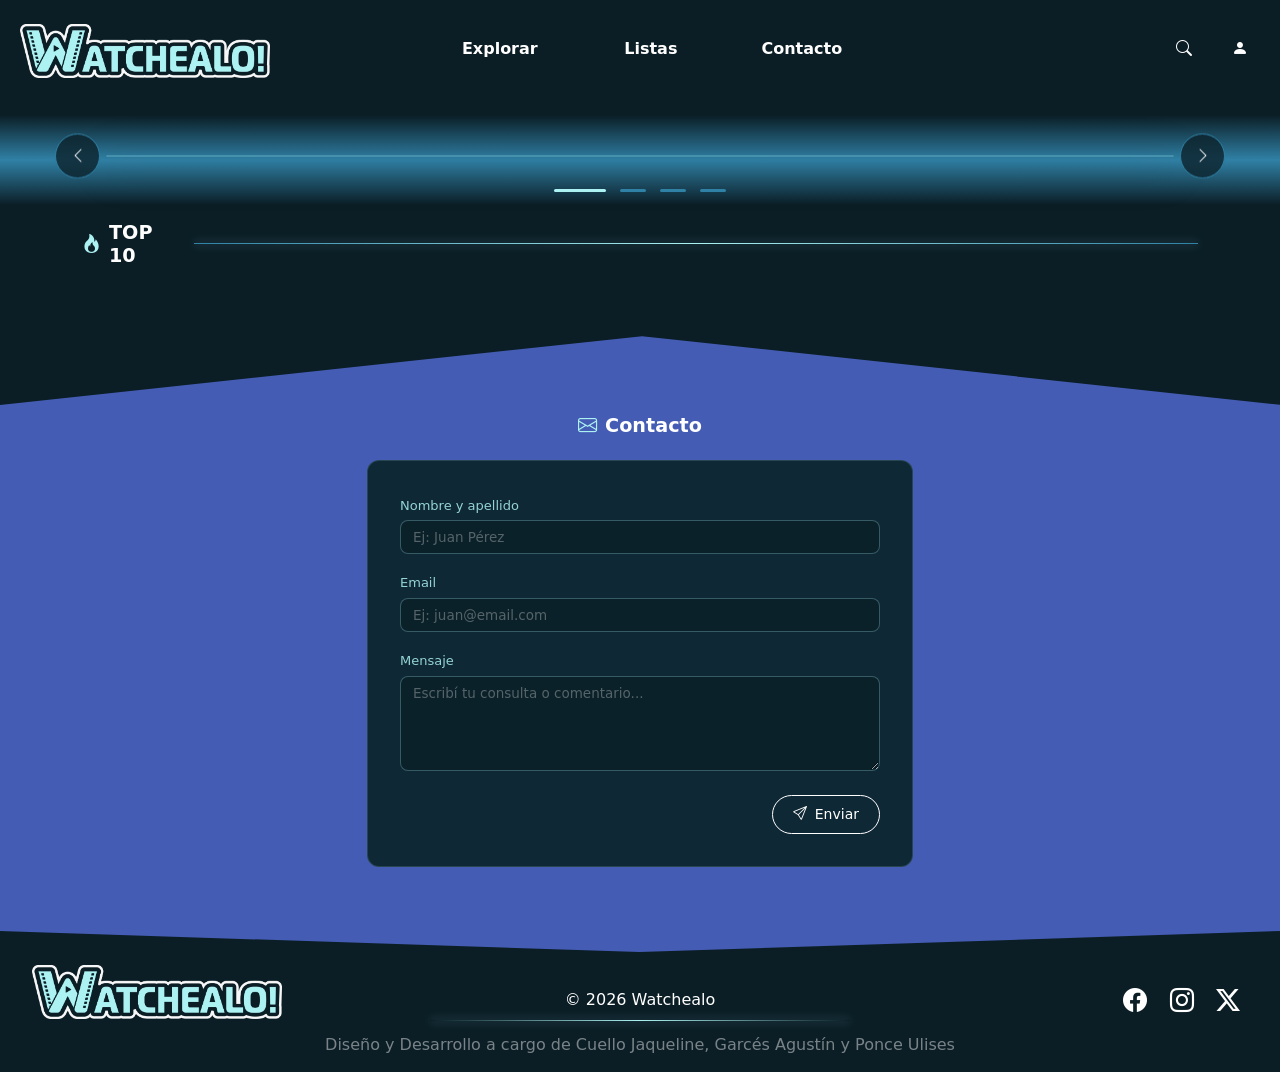
==== html/index.html @ 563b1739 "Correcion Header Collapse y cambio de inicio.html a index.html" ====
<!DOCTYPE html>
<html lang="es">
<head>
    <meta charset="UTF-8">
    <meta name="viewport" content="width=device-width, initial-scale=1.0">
    <link href="https://cdn.jsdelivr.net/npm/bootstrap@5.2.3/dist/css/bootstrap.min.css" rel="stylesheet" integrity="sha384-rbsA2VBKQhggwzxH7pPCaAqO46MgnOM80zW1RWuH61DGLwZJEdK2Kadq2F9CUG65" crossorigin="anonymous">
    <link rel="stylesheet" href="https://cdn.jsdelivr.net/npm/bootstrap-icons@1.13.1/font/bootstrap-icons.min.css">
    <link rel="stylesheet" href="../css/estilos.css">
    <title>Watchealo! - Home</title>

    <!-- ICONOS TITLE-->
    <!-- Favicon estándar -->
    <link rel="icon" type="image/x-icon" href="../img/favicon.ico">

    <!-- PNG por tamaño (navegadores modernos) -->
    <link rel="icon" type="image/png" sizes="16x16"   href="../img/favicon_16x16.png">
    <link rel="icon" type="image/png" sizes="32x32"   href="../img/favicon_32x32.png">
    <link rel="icon" type="image/png" sizes="48x48"   href="../img/favicon_48x48.png">
    <link rel="icon" type="image/png" sizes="64x64"   href="../img/favicon_64x64.png">
    <link rel="icon" type="image/png" sizes="128x128" href="../img/favicon_128x128.png">
    <link rel="icon" type="image/png" sizes="256x256" href="../img/favicon_256x256.png">

    <!-- Apple Touch Icon (iOS) -->
    <link rel="apple-touch-icon" sizes="128x128" href="../img/favicon_128x128.png">

</head>
<body>
    <header class="sticky-top">
        <div class="container-fluid mb-3">
            <div class="row">
                <nav class="navbar navbar-expand-lg navbar-dark mx-auto bg-dark">
                    <div class="container-fluid mx-2 my-2 position-relative">
                        <a class="navbar-brand" href="index.html"><img src="../img/logo.png" alt="Logo" width="250" height="auto" class="d-inline-block align-text-top img"></a>
                        <button class="navbar-toggler" type="button" data-bs-toggle="collapse" data-bs-target="#navbarNav" aria-controls="navbarNav" aria-expanded="false" aria-label="Toggle navigation">
                        <span class="icono-hamb"><i class="bi bi-caret-down-fill"></i></span>
                        </button>
                        <div class="collapse navbar-collapse" id="navbarNav">

                            <!-- Menú centrado -->
                            <ul class="navbar-nav mx-auto links">
                                <li class="nav-item px-2">
                                    <a class="nav-link btn-nav" href="explorar.html">Explorar</a>
                                </li>
                                <li class="nav-item px-2">
                                    <a class="nav-link btn-nav" href="listas.html">Listas</a>
                                </li>
                                <li class="nav-item px-2">
                                    <a class="nav-link btn-nav" href="#Contacto">Contacto</a>
                                </li>
                            </ul>

                            <!-- Buscador y usuario a la derecha -->
                            <div class="d-flex flex-row flex-lg-row align-items-center ms-auto busquedaYusuario">
                                <form id="busquedaNav" class="d-flex me-3">
                                    <input class="form-control me-2" id="cuadroBusqueda" type="search" placeholder="Buscar...">
                                    <button class="btn btn-outline-success" id="busqueda" type="submit">
                                        <i class="bi bi-search"></i>
                                    </button>
                                </form>

                                <a href="perfil.html">
                                    <button class="btn btn-user" type="button">
                                        <i class="bi bi-person-fill"></i>
                                    </button>
                                </a>
                            </div>

                        </div>
                    </div>
                </nav>
            </div>
        </div>
    </header> 
    
    <main>
        <section class="carousel-wrap">
            <div class="container">
                <div class="position-relative px-4">

                    <div id="Carousel" class="carousel slide" data-bs-ride="carousel" data-bs-interval="6000">

                        <!-- INDICATORS -->
                        <div class="carousel-indicators">
                            <button type="button" data-bs-target="#Carousel" data-bs-slide-to="0" class="active" aria-current="true" aria-label="Slide 1"></button>
                            <button type="button" data-bs-target="#Carousel" data-bs-slide-to="1" aria-label="Slide 2"></button>
                            <button type="button" data-bs-target="#Carousel" data-bs-slide-to="2" aria-label="Slide 3"></button>
                            <button type="button" data-bs-target="#Carousel" data-bs-slide-to="3" aria-label="Slide 4"></button>
                        </div>

                        <div class="carousel-inner" id="contenedor-carrusel">

                            

                        </div>

                        <!-- CONTROLS  -->
                        <button class="carousel-control-prev" type="button" data-bs-target="#Carousel" data-bs-slide="prev">
                            <span class="carousel-control-prev-icon" aria-hidden="true"></span>
                            <span class="visually-hidden">Anterior</span>
                        </button>
                        <button class="carousel-control-next" type="button" data-bs-target="#Carousel" data-bs-slide="next">
                            <span class="carousel-control-next-icon" aria-hidden="true"></span>
                            <span class="visually-hidden">Siguiente</span>
                        </button>

                    </div>

                </div>
            </div>
        </section>

        <!-- ══ PELÍCULAS MÁS VISTAS ══ -->
        <section class="mas-vistas-wrap">
            <div class="container">

                <div class="mas-vistas-header">
                    <h2 class="mas-vistas-titulo">
                        <i class="bi bi-fire"></i> TOP 10
                        <hr class="opacity-25 my-0">
                    </h2>
                </div>
                <div class="container" id="contenedor-mejor-puntuados">
                    
                </div>
                


                </div>
            </div>
        </section>

        

        <!-- ══ CONTACTO ══ -->
        <section class="contacto-wrap" id="Contacto">
            <div class="custom-shape-divider-top-1781130821">
                <svg data-name="Layer 1" xmlns="http://www.w3.org/2000/svg" viewBox="0 0 1200 120" preserveAspectRatio="none">
                    <path d="M598.97 114.72L0 0 0 120 1200 120 1200 0 598.97 114.72z" class="shape-fill"></path>
                </svg>
            </div>
            
            <div class="container">
                <h2 class="contacto-titulo justify-content-center">
                    <i class="bi bi-envelope"></i> Contacto
                </h2>

                <div class="row justify-content-center">
                    <div class="col-12 col-md-8 col-lg-6">

                        <div class="card contacto-card">
                            <div class="card-body">

                                <form id="formContacto" action="https://formspree.io/f/xpqedaeg" method="post" novalidate>

                                    <!-- Nombre -->
                                    <div class="mb-3">
                                        <label for="Nombre" class="form-label">Nombre y apellido</label>
                                        <input
                                            type="text"
                                            class="form-control"
                                            name="Nombre"
                                            id="inputNombre"
                                            placeholder="Ej: Juan Pérez"
                                            required
                                        >
                                        <div class="invalid-feedback">Solo letras. Ingresá nombre y apellido.</div>
                                    </div>

                                    <!-- Email -->
                                    <div class="mb-3">
                                        <label for="Email" class="form-label">Email</label>
                                        <input
                                            type="email"
                                            class="form-control"
                                            name="Email"
                                            id="inputEmail"
                                            placeholder="Ej: juan@email.com"
                                            required
                                        >
                                        <div class="invalid-feedback">Ingresá un email válido.</div>
                                    </div>

                                    <!-- Mensaje -->
                                    <div class="mb-4">
                                        <label for="Mensaje" class="form-label">Mensaje</label>
                                        <textarea
                                            class="form-control"
                                            name="Mensaje"
                                            id="inputMensaje"
                                            rows="4"
                                            placeholder="Escribí tu consulta o comentario..."
                                            required
                                        ></textarea>
                                        <div class="invalid-feedback">El mensaje no puede estar vacío.</div>
                                    </div>

                                    <div class="d-flex justify-content-end">
                                        <button type="button" class="btn btn-enviar" id="boton-enviar-contacto">
                                            <i class="bi bi-send me-2"></i>Enviar
                                        </button>
                                    </div>

                                </form>

                                <!-- Confirmación visual -->
                                <div class="alert-confirmacion" id="confirmacion" role="alert">
                                    <i class="bi bi-check-circle-fill"></i>
                                    <span>¡Tu mensaje fue enviado! Te respondemos a la brevedad.</span>
                                </div>

                            </div>
                        </div>

                    </div>
                </div>
            </div>
        </section>

    </main>
    
<footer class="footer">
  <div class="custom-shape-divider-top-1781131331">
            <svg data-name="Layer 1" xmlns="http://www.w3.org/2000/svg" viewBox="0 0 1200 120" preserveAspectRatio="none">
                <path d="M1200 0L0 0 598.97 114.72 1200 0z" class="shape-fill"></path>
            </svg>
        </div>
    <div class="container-fluid">
        <div class="row">
            <div class="col-12 p-4 d-flex flex-column flex-lg-row justify-content-between align-items-center text-center">
                
                <a href="#"><img src="../img/logo.png" alt="Logo" width="250" height="auto" class="d-inline-block align-text-top img m-3"></a>

                <p class="mb-0 text-center m-3">© 2026 Watchealo</p>

                <div class="m-3 d-flex">
                    <a class="px-2" href="https://www.facebook.com/" target="_blank"><i class="bi bi-facebook icons"></i></a>
                    <a class="px-2" href="https://www.instagram.com/" target="_blank"><i class="bi bi-instagram icons"></i></a>
                    <a class="px-2" href="https://x.com/?lang=es" target="_blank"><i class="bi bi-twitter-x icons"></i></a>
                </div>

            </div>
        </div>

        <hr class="mx-4 opacity-25 my-0">

        <div class="row">
            <div class="col-12 x-4 text-center">
                <p class="mb-0 m-3">Diseño y Desarrollo a cargo de Cuello Jaqueline, Garcés Agustín y Ponce Ulises</p>
            </div>
        </div>

    </div>
</footer>
    
<script
    src="https://cdn.jsdelivr.net/npm/bootstrap@5.2.3/dist/js/bootstrap.bundle.min.js"
    integrity="sha384-kenU1KFdBIe4zVF0s0G1M5b4hcpxyD9F7jL+jjXkk+Q2h455rYXK/7HAuoJl+0I4"
    crossorigin="anonymous">
</script>

<script src="../js/comp.js"></script>
<script src="../js/validar.js"></script>
</body>
</html>
---- css/estilos.css ----
:root{
    --PRIMARY: #0b1e26;
    --SECONDARY: #acf2f2;
    --TERCIARY: #3081A6;
    --CUATERNARY: #455CB4;
    --WHITE: #FFFFFF;
    --CYAN: rgba(172, 242, 242, 0.6);
    --BORDER: rgba(172, 242, 242, 0.15);
    --CARD: #0f2835;
    --sizeNav: 1rem;
}


body{
    background-color: var(--PRIMARY);
    color: white;
}

::-webkit-scrollbar {
    width: 10px;
}

::-webkit-scrollbar-track {
    background: var(--PRIMARY);
}

::-webkit-scrollbar-thumb {
    background: var(--SECONDARY);
    border-radius: 10px;
}

::-webkit-scrollbar-thumb:hover {
    background: white;
}

/* <!-- Estilos para el navbar --> */

#cuadroBusqueda{
    width: 0;
    opacity: 0;
    padding: 0;
    border: 0;
    transition: all 0.5s ease;
}

#cuadroBusqueda.mostrar{
    width: 200px;
    opacity: 1;
    padding: .375rem .75rem;
    border: 1px solid rgba(172, 242, 242, 0.45);
    background-color: rgba(11, 30, 38, 0.85);
}

.bg-dark{
    background-color: var(--PRIMARY) !important;
}

.navbar {
    transition: background 0.5s ease, box-shadow 0.25s ease; 
    z-index: 1051;
}

.navbar-scroll {
    box-shadow: 0 8px 10px -8px rgba(0,0,0,0.5);
    background-color: var(--TERCIARY) !important;
    transition: background 3s ease, box-shadow 0.25s ease;  
    color: black !important;
}

.transition-scroll{
    transition: background 0.5s ease, box-shadow 0.25s ease;  
}

.btn-outline-success{
    border: 0px solid var(--SECONDARY);
    color: white;
    transition: all 0.5s ease;
}

.btn-outline-success:hover{
    background-color: transparent;
    color: var(--WHITE);
    text-shadow: 0 0 8px var(--SECONDARY);
}

.btn-outline-success:active{
    background-color: transparent !important;
    color: var(--SECONDARY) !important;
}

.btn-outline-success>i{
    font-weight: bold !important;
}

.form-control{
    background-color: transparent;
    color: white;
    border: 1px solid var(--TERCIARY) !important;
    
}

.form-control:focus{
    background-color: transparent;
    color: white;
    box-shadow: none;
}

.btn-user{
    border: 0px solid var(--SECONDARY);
    border-radius: 50%;
    color: white;
}

.btn-user:hover{
    /*background-color: var(--SECONDARY);*/
    color: var(--WHITE);
    text-shadow: 0 0 8px var(--SECONDARY);
}

.btn-user:active{
    /* background-color: var(--SECONDARY) !important; */
    color: var(--SECONDARY) !important;
}

.btn-user>i{
    font-size: var(--sizeNav);
}

.btn-nav{
    color: var(--WHITE);
    transition: color 0.3s ease;
    font-size: var(--sizeNav);
    font-weight: bold;   
    border-radius: 10px;
    width: 15vh;
    text-align: center;
    transition: all 0.3s ease;
}

.btn-nav:hover{
    color: var(--SECONDARY);
    text-shadow: 0 0 8px var(--SECONDARY);   
}



.icons{
    color: white;
    font-size: 1.5rem;
    transition: all 0.3s ease;
    display: inline-block; /* Porque los <i> son elementos inline, y transform: scale() no funciona bien sobre elementos inline puros. */
}

.icons:hover{
    color: var(--SECONDARY);
    transform: scale(1.2);
    text-shadow: 0 0 8px var(--CUATERNARY);
}

.img {
    transition: transform 0.3s ease !important;
    display: inline-block; /* Asegura que el navegador pueda calcular la escala sin problemas */
}

/* Ataque doble: Si el mouse toca la imagen o toca el enlace contenedor,
   el logo se va a agrandar sí o sí */
.img:hover,
.navbar-brand:hover .img,
.footer a:hover .img {
    transform: scale(1.05) !important;
}

@media (max-width: 991.98px) {

    /* Contenedor principal: permite que el collapse baje a una nueva línea */
    .navbar .container-fluid {
        flex-wrap: wrap !important;
        padding-left: 8px !important;
        padding-right: 8px !important;
        align-items: center !important;
    }

    /* Logo y toggler ocupan la primera fila */
    .navbar-brand {
        flex-shrink: 1 !important;
    }

    .navbar-toggler {
        flex-shrink: 0 !important;
        margin-left: auto !important;
    }

    /* El collapse ocupa la segunda fila completa */
    #navbarNav {
        width: 100% !important;
        flex-basis: 100% !important;
    }

    /* TODO ESTO ES PARA EL NAV (lo que ya tenías) */
    .navbar-collapse {
        text-align: center;
        padding-top: 1rem;
        display: flex;
        flex-direction: column;
        align-items: center;
    }

    .navbar-nav {
        margin-bottom: 1.5rem;
    }

    .navbar-nav .nav-item {
        margin: 5px 10px;
    }

    .busquedaYusuario {
        margin-bottom: 5px;
        margin: auto;
        flex-direction: row !important;
        justify-content: center;
        width: 100%;
    }

    .links {
        display: flex;
        flex-direction: row;
        flex-wrap: wrap;
        justify-content: center;
    }

    .navbar-toggler {
        background-color: transparent;
        border: 1px solid var(--SECONDARY);
    }

    .icono-hamb {
        color: var(--SECONDARY);
        font-size: 20px;
        display: inline-block;
        transition: transform 0.5s ease;
    }

    .icono-hamb.rotado {
        transform: rotate(180deg);
    }

    .navbar-toggler:focus {
        box-shadow: none;
    }

    .navbar-brand img {
        width: 160px !important;
    }
}

@media (max-width: 767px) {
    .reseñas_perfil{
        display: flex;
        flex-direction: row;
        
    }

    .reseña{
        margin: 0% 10%;
    }
}

@media (max-width: 576px) {
    .navbar-brand img {
        width: 160px !important;
        transition: width 0.2s ease;
    }

    .navbar-expand-lg .container-fluid {
        padding-left: 5px !important;
        padding-right: 5px !important;
    }
}

@media (max-width: 425px) {
    .links, 
    .navbar-nav {
        flex-direction: row !important;
        flex-wrap: nowrap !important;
        justify-content: center !important;
        width: 100% !important;
    }

    .navbar-nav .nav-item {
        margin: 0 4px !important;
    }

    .btn-nav {
        width: auto !important; 
        font-size: 0.85rem !important;
        padding: 4px 8px !important;
    }
}

.header{
    background-color: var(--PRIMARY) !important;
}

.footer{
    background-color: var(--PRIMARY) !important;
    position: relative;    
}


/*------------------------------------------------ CARRUSEL INICIO ------------------------------------------------  */

/* Contenedor general */
#Carousel {
    border-radius: 12px;
    border: 1px solid rgba(172, 242, 242, 0.2);
    box-shadow: 0 8px 40px rgba(0, 0, 0, 0.6);
}

#Carousel .carousel-inner {
    border-radius: 12px;
    overflow: hidden;
}

/* Imagen backdrop */
#Carousel .carousel-item img.backdrop {
    width: 100%;
    aspect-ratio: 16 / 9;
    object-fit: cover;
    filter: brightness(0.45);
    transition: transform 0.9s ease;
    display: block;
}

#Carousel .carousel-item.active img.backdrop {
    transform: scale(1.04);
}

#Carousel .carousel-caption {
    bottom: 0;
    left: 0;
    right: 0;
    padding: 0;
    text-align: left;
    background: linear-gradient(to top, #0b1e26 55%, rgba(11, 30, 38, 0.6) 85%, transparent 100%);
}

.caption-inner {
    display: flex;
    align-items: flex-end;
    gap: 16px;
    padding: 20px 20px 18px;
}

/* Póster dentro del caption */
.caption-poster {
    flex-shrink: 0;
    width: 90px;
    aspect-ratio: 2/3;
    object-fit: cover;
    border-radius: 6px;
    border: 1px solid var(--TERCIARY);
    box-shadow: 0 4px 16px rgba(0,0,0,0.5);
}

/* Info a la derecha del póster */
.caption-info {
    flex: 1;
    display: flex;
    flex-direction: column;
    gap: 5px;
    padding-bottom: 4px;
}

.caption-genre {
    font-size: 10px;
    letter-spacing: 2px;
    text-transform: uppercase;
    color: var(--SECONDARY);
    opacity: 0.8;
    font-weight: 500;
    margin: 0;
}

.caption-title {
    font-size: clamp(1.1rem, 2.6vw, 1.55rem);
    font-weight: 700;
    color: white;
    line-height: 1.2;
    margin: 0;
}

.caption-meta {
    display: flex;
    gap: 12px;
    flex-wrap: wrap;
    font-size: 11.5px;
    color: var(--CYAN);
    margin: 0;
}

.caption-meta span {
    display: flex;
    align-items: center;
    gap: 4px;
}

.caption-desc {
    font-size: 12.5px;
    line-height: 1.6;
    color: rgba(255, 255, 255, 0.55);
    display: -webkit-box;
    -webkit-line-clamp: 2;
    -webkit-box-orient: vertical;
    overflow: hidden;
    margin: 0;
}

.badge-trailer {
    position: absolute;
    top: 14px;
    left: 16px;
    z-index: 10;
    font-size: 10px;
    letter-spacing: 2.5px;
    text-transform: uppercase;
    color: var(--SECONDARY);
    border: 1px solid var(--SECONDARY);
    padding: 3px 9px;
    border-radius: 6px;
    background: rgba(11, 30, 38, 0.55);
    backdrop-filter: blur(4px);
}

.badge-rating {
    position: absolute;
    top: 14px;
    right: 16px;
    z-index: 10;
    display: flex;
    align-items: center;
    gap: 5px;
    background: rgba(11, 30, 38, 0.6);
    border: 1px solid rgba(172, 242, 242, 0.25);
    border-radius: 6px;
    padding: 4px 10px;
    font-size: 13px;
    color: var(--SECONDARY);
    backdrop-filter: blur(4px);
}

/* Botón play centrado sobre la imagen */
.btn-play {
    position: absolute;
    top: 42%;
    left: 50%;
    transform: translate(-50%, -50%);
    z-index: 10;
    width: 62px;
    height: 62px;
    border-radius: 50%;
    border: 2px solid var(--CYAN);
    background: rgba(11, 30, 38, 0.5);
    backdrop-filter: blur(6px);
    display: flex;
    align-items: center;
    justify-content: center;
    text-decoration: none;
    color: var(--SECONDARY);
    font-size: 24px;
    transition: all 0.25s ease;
}

.btn-play:hover {
    background: var(--SECONDARY);
    border-color: var(--SECONDARY);
    color: var(--PRIMARY);
    transform: translate(-50%, -50%) scale(1.1);
}

#Carousel .carousel-control-prev,
#Carousel .carousel-control-next {
    width: 45px;
    height: 45px;
    top: 50%;
    transform: translateY(-50%);
    background: rgba(11, 30, 38, 0.75);
    border: 1px solid var(--TERCIARY);
    border-radius: 50%;
    backdrop-filter: blur(6px);
    opacity: 1;
    transition: all 0.2s ease;
}

#Carousel .carousel-control-prev { left: -52px; }
#Carousel .carousel-control-next { right: -52px; }

#Carousel .carousel-control-prev:hover,
#Carousel .carousel-control-next:hover {
    background: var(--SECONDARY);
    border-color: var(--SECONDARY);
}

/* Íconos dentro de los controles */
#Carousel .carousel-control-prev-icon,
#Carousel .carousel-control-next-icon {
    width: 16px;
    height: 16px;
}

#Carousel .carousel-control-prev:hover .carousel-control-prev-icon,
#Carousel .carousel-control-next:hover .carousel-control-next-icon {
    filter: invert(1) brightness(0);
}

#Carousel .carousel-indicators {
    bottom: -36px;
    margin: 0;
    justify-content: center;
    gap: 8px;
}

#Carousel .carousel-indicators [data-bs-target] {
    width: 26px;
    height: 3px;
    border-radius: 2px;
    background: var(--TERCIARY);
    border: none;
    border-top: none;
    border-bottom: none;
    opacity: 1;
    transition: all 0.35s ease;
}

#Carousel .carousel-indicators .active {
    width: 52px;
    background: var(--SECONDARY);
    opacity: 1;
}

/* Animaciones de entrada del texto */
.carousel-item .caption-genre,
.carousel-item .caption-title,
.carousel-item .caption-desc { opacity: 0; transform: translateY(8px); transition: none; }
.carousel-item.active .caption-genre  { opacity: 1; transform: none; transition: opacity 0.45s 0.1s ease, transform 0.45s 0.1s ease; }
.carousel-item.active .caption-title  { opacity: 1; transform: none; transition: opacity 0.45s 0.22s ease, transform 0.45s 0.22s ease; }
.carousel-item.active .caption-desc   { opacity: 1; transform: none; transition: opacity 0.45s 0.35s ease, transform 0.45s 0.35s ease; }

/* Espacio debajo del carousel para los indicators */
.carousel-wrap {
    padding: 2.5rem 0 3rem;
    background: linear-gradient(var(--PRIMARY), var(--TERCIARY), var(--PRIMARY));
}


/* Mobile L (≤425px) y landscape */
@media (max-width: 425px) {
    #Carousel .carousel-item img.backdrop {
        aspect-ratio: 4 / 3;
    }

    #Carousel .carousel-caption {
        background: linear-gradient(to top, #0b1e26 70%, rgba(11,30,38,0.7) 90%, transparent 100%);
    }

    .caption-inner {
        padding: 14px 12px 12px;
        gap: 10px;
    }

    .caption-poster {
        width: 60px;
    }

    .caption-title {
        font-size: 1rem;
    }

    .caption-desc {
        display: none;
    }

    .caption-meta span:last-child {
        display: none;
    }

    .btn-play {
        width: 48px;
        height: 48px;
        font-size: 18px;
        top: 35%;
    }

    #Carousel .carousel-control-prev { left: 4px; }
    #Carousel .carousel-control-next { right: 4px; }

    .badge-trailer { font-size: 9px; padding: 2px 7px; top: 10px; left: 10px; }
    .badge-rating  { font-size: 11px; padding: 3px 8px; top: 10px; right: 10px; }
}

/* Mobile M (≤375px) */
@media (max-width: 375px) {
    #Carousel .carousel-item img.backdrop {
        aspect-ratio: 3 / 3;
    }

    .caption-poster { width: 52px; }
    .caption-title  { font-size: 0.9rem; }
    .caption-genre  { font-size: 9px; letter-spacing: 1.5px; }
    .caption-meta   { font-size: 10px; gap: 8px; }
}

/* Landscape móvil (altura ≤ 500px) */
@media (max-height: 500px) and (orientation: landscape) {
    #Carousel .carousel-item img.backdrop {
        aspect-ratio: 16 / 6;
    }

    .caption-inner  { padding: 10px 12px; gap: 10px; }
    .caption-poster { width: 55px; }
    .caption-title  { font-size: 0.95rem; }
    .caption-desc   { display: none; }

    .btn-play {
        width: 44px;
        height: 44px;
        font-size: 16px;
        top: 32%;
    }

    #Carousel .carousel-control-prev { left: 4px; }
    #Carousel .carousel-control-next { right: 4px; }
}

/* --- CORRECCIÓN RESPONSIVE PARA EL HEADER (EVITA QUE SE ROMPA) --- */
@media (max-width: 576px) {
    .navbar-brand img {
        width: 160px !important; /* Achica el logo en celus para dejarle lugar al botón */
        transition: width 0.2s ease; /* Suaviza el cambio si se gira la pantalla */
    }
    
    /* Ajuste opcional: reduce un toque el padding del nav en celulares si hiciera falta */
    .navbar-expand-lg .container-fluid {
        padding-left: 5px !important;
        padding-right: 5px !important;
    }
}



/*------------------------------------------------  SECCIÓN: MÁS VISTAS ------------------------------------------------  */

.mas-vistas-wrap {
    padding: 1rem 0 3rem;
    background: var(--PRIMARY);
}

.mas-vistas-header {
    margin-bottom: 1.2rem;
}

.mas-vistas-titulo {
    font-size: 1.2rem;
    font-weight: 700;
    color: white;
    display: flex;
    align-items: center;
    gap: 8px;
}

.mas-vistas-titulo i {
    color: var(--SECONDARY);
}

.card.pelicula-card {
    background-color: var(--CARD);
    border: 1px solid var(--BORDER);
    border-radius: 10px;
    overflow: hidden;
    transition: transform 0.25s ease, box-shadow 0.25s ease;
    cursor: pointer;
}

.card.pelicula-card:hover {
    transform: translateY(-4px);
    box-shadow: 0 10px 30px var(--SECONDARY);
}

.pelicula-img-wrap {
    position: relative;
    overflow: hidden;
}

.card-img-top.pelicula-img {
    width: 100%;
    aspect-ratio: 2/3;
    object-fit: cover;
    border-radius: 0;
    transition: filter 0.3s ease;
}

.card.pelicula-card:hover .card-img-top.pelicula-img {
    filter: brightness(0.65);
}



.card-body.pelicula-info {
    display: flex;
    align-items: center;
    justify-content: space-between;
    padding: 8px 10px;
    gap: 6px;
    background-color: var(--CARD);
}

.card-title.pelicula-titulo {
    font-size: 12.5px;
    font-weight: 600;
    color: white;
    white-space: nowrap;
    overflow: hidden;
    text-overflow: ellipsis;
    margin-bottom: 0;
}

.pelicula-rating {
    font-size: 12px;
    color: var(--SECONDARY);
    white-space: nowrap;
    display: flex;
    align-items: center;
    gap: 3px;
    flex-shrink: 0;
    font-weight: bold;
}

.pelicula-rating i {
    font-size: 10px;
}

/*------------------------------------------------  SECCIÓN: CONTACTO ------------------------------------------------  */

.contacto-wrap {
    padding: 5rem 0 4rem;
    background-color: var(--CUATERNARY);
    position: relative;
}

.contacto-titulo {
    font-size: 1.2rem;
    font-weight: 700;
    color: white;
    display: flex;
    align-items: center;
    gap: 8px;
    margin-bottom: 1.4rem;
}

.contacto-titulo i { color: var(--SECONDARY); }

.card.contacto-card {
    --bs-card-bg: var(--CARD);
    --bs-card-border-color: var(--BORDER);
    --bs-card-border-radius: 12px;
}

.card.contacto-card .card-body {
    padding: 2rem;
}

/* Labels */
.contacto-card .form-label {
    color: rgba(172, 242, 242, 0.85);
    font-size: 13px;
    font-weight: 500;
    margin-bottom: 5px;
}

/* Inputs y textarea */
.contacto-card .form-control {
    background-color: rgba(11, 30, 38, 0.7) !important;
    border: 1px solid rgba(172, 242, 242, 0.25) !important;
    border-radius: 8px;
    color: white !important;
    font-size: 13.5px;
    transition: border-color 0.2s ease, box-shadow 0.2s ease;
}

.contacto-card .form-control:focus {
    border-color: var(--SECONDARY) !important;
    box-shadow: 0 0 0 3px rgba(172, 242, 242, 0.12) !important;
    background-color: rgba(11, 30, 38, 0.9) !important;
}

.contacto-card .form-control::placeholder {
    color: rgba(255, 255, 255, 0.3);
}

/* Feedback de validación */
.contacto-card .invalid-feedback {
    font-size: 11.5px;
    color: #f08080;
}

.contacto-card .form-control.is-invalid {
    border-color: #f08080 !important;
}

/* Botón enviar */
.btn-enviar {
    background-color: transparent;
    border: 1px solid var(--SECONDARY);
    color: var(--SECONDARY);
    border-radius: 8px;
    padding: 8px 28px;
    font-size: 14px;
    font-weight: 500;
    transition: all 0.25s ease;
}

.btn-enviar:hover {
    background-color: var(--SECONDARY) !important;
    color: var(--PRIMARY);
    border-color: var(--SECONDARY);
    box-shadow: 0 0 8px var(--SECONDARY);
}

.btn-enviar:active {
    background-color: var(--SECONDARY) !important;
    color: var(--PRIMARY) !important;
}

/* Alerta de confirmación */
.alert-confirmacion {
    display: none;
    background-color: rgba(172, 242, 242, 0.1);
    border: 1px solid var(--TERCIARY);
    border-radius: 8px;
    color: var(--SECONDARY);
    font-size: 13.5px;
    padding: 12px 16px;
    margin-top: 1rem;
    align-items: center;
    gap: 8px;
}

.alert-confirmacion.visible {
    display: flex;
}

.alert-confirmacion i {
    font-size: 18px;
    flex-shrink: 0;
}

/*------------------------------------------------ BANNER DE PERFIL ------------------------------------------------*/

header + main > .container-fluid.px-0 {
    position: relative;
    z-index: 1;
}

header.sticky-top{
    z-index: 1055;
}

.container-fluid.px-0.position-relative {
    z-index: 1;
}

.banner-wrapper {
    position: relative;
}

.banner-img {
    width: 100%;
    height: auto;
    max-height: 40vh;
    object-fit: cover;
    border: 2px solid var(--SECONDARY);
    display: block;
    opacity: 25;
}

.banner-filtro{
    position: absolute;
    top: 0;
    left: 0;
    width: 100%;
    height: 100%;
    /* Un negro con 40% de opacidad. Puedes subirlo a 0.6 si quieres más oscuro */
    background-color: rgba(0, 0, 0, 0.4); 
    pointer-events: none; /* Esto permite que hagas clic a través de la capa hacia los botones */
    z-index: 1; /* Asegura que la capa esté por encima de la imagen */
}

/* Botón cerrar sesión sobre el banner */
.btn-cerrar-sesion-banner {
    position: absolute;
    top: 15px;
    right: 200px;
    border-radius: 20px;
    padding: 6px 16px;
    z-index: 1050;
    background-color: var(--CARD);
    color: var(--WHITE);
    border: 2px solid var(--SECONDARY) !important;
}

.btn-cerrar-sesion-banner:hover{
    background-color: var(--TERCIARY);
    color: var(--WHITE);
    transform: scale(1.05);
}

.btn-cerrar-sesion-banner:hover i{
    color: var(--CARD);
}


/*------------------------------------------------ FOTO DE PERFIL + USERNAME ------------------------------------------------*/

.perfil-header-row {
    display: flex;
    align-items: center;
    gap: 1rem;
    padding: 0 5%;
    position: absolute;
    bottom: 0;
    left: 0;
    width: 100%;
    z-index: 1040;
    transform: translateY(-50%);
}

.pfp-contenedor {
    position: relative;
    flex-shrink: 0;
    width: clamp(90px, 12vw, 180px);
    aspect-ratio: 1 / 1;
}

.pfp-img {
    width: 100%;
    height: 100%;
    object-fit: cover;
    background-color: white;
    border: 3px solid var(--SECONDARY);
    display: block;
}

/* Botón cámara — centrado debajo de la foto */
.btn-cambiar-pfp {
    position: absolute;
    bottom: -14px;
    left: 50%;
    transform: translateX(-50%);
    background-color: var(--PRIMARY);
    border: 2px solid var(--SECONDARY);
    color: var(--WHITE);
    border-radius: 50%;
    width: 32px;
    height: 32px;
    display: flex;
    align-items: center;
    justify-content: center;
    cursor: pointer;
    transition: all 0.3s ease;
    z-index: 1050;
}

.btn-cambiar-pfp:hover {
    background-color: var(--SECONDARY);
    color: var(--TERCIARY);
    transform: translateX(-50%) scale(1.1);
}

.btn-cambiar-pfp i {
    font-size: 0.9rem;
}

.usuario-info-row {
    padding-bottom: 0.5rem;
}

.usuario-info-row h2 {
    color: white;
    text-shadow: 1px 1px 6px rgba(0,0,0,0.8);
    font-size: clamp(1.1rem, 3vw, 1.8rem);
}

/*------------------------------------------------ SECCIÓN PRINCIPAL ------------------------------------------------*/

.seccion-principal {
    padding-top: 1.5rem;
    padding-bottom: 3rem;
}

/*------------------------------------------------ BOTÓN CAMBIAR BANNER ------------------------------------------------*/

.btn-cambiar-banner {
    position: absolute;
    bottom: 15px;
    right: 15px;
    background-color: var(--PRIMARY)!important;
    border: 2px solid var(--SECONDARY);
    color: var(--WHITE);
    border-radius: 20px;
    padding: 6px 15px;
    font-size: 0.85rem;
    font-weight: 500;
    display: flex;
    align-items: center;
    gap: 8px;
    transition: all 0.3s ease;
    cursor: pointer;
    z-index: 10;
}

.btn-cambiar-banner:hover {
    background-color: var(--SECONDARY) !important;
    color: var(--TERCIARY);
    transform: scale(1.05);
    box-shadow: 0 0 8px var(--CYAN);
}

.btn-cambiar-banner i {
    font-size: 1rem;
}

/*------------------------------------------------ BOTÓN EDITAR PERFIL GENERAL ------------------------------------------------*/

.btn-editar-perfil-general {
    position: absolute;
    top: 15px;
    right: 15px;
    background-color: var(--PRIMARY);
    border: 2px solid var(--SECONDARY);
    color: var(--SECONDARY);
    border-radius: 20px;
    padding: 6px 16px;
    font-size: 0.85rem;
    font-weight: 600;
    display: flex;
    align-items: center;
    gap: 8px;
    cursor: pointer;
    transition: all 0.3s ease;
    z-index: 1050;
}

.btn-editar-perfil-general:hover {
    background-color: var(--SECONDARY);
    color: var(--PRIMARY);
    transform: scale(1.05);
}

.btn-editar-perfil-general i {
    font-size: 0.95rem;
}

.modalConfirmar{
    background-color: var(--CARD); 
    border: 1px solid var(--TERCIARY); 
    color: white; border-radius: 14px;
}

/*------------------------------------------------ BOTÓN CONFIRMAR MODAL ------------------------------------------------*/
.btnConfirmarModal{
    background-color: transparent; 
    border: 2px solid var(--SECONDARY); 
    color: var(--WHITE);
}

.btnConfirmarModal:hover{
    background-color: var(--SECONDARY) !important;
    color: var(--TERCIARY) !important;
}

/* ==========================================================================
   Ajustes para pantallas móviles generales (Mobile L hacia abajo)
   ========================================================================== */
@media (max-width: 576px) {
    
    /* 1. AGRANDAMOS EL BANNER: Le damos más altura vertical para albergar todo el bloque */
    .banner-img {
        min-height: 220px !important; /* Espacio de sobra para que respire el diseño */
    }

    /* 2. METEMOS EL CONTENEDOR ADENTRO: Cambiamos la lógica de posicionamiento */
    .perfil-header-row {
        flex-direction: column !important;
        align-items: center !important;
        text-align: center !important;
        padding: 0 15px !important;
        width: 100% !important;
        
        /* En vez de pasarse de la línea, se apoya en el fondo interno del banner */
        top: auto !important;
        bottom: 15px !important; 
        transform: none !important; /* Eliminamos el desplazamiento hacia afuera de image_1cfed7.png */
        gap: 0.3rem !important;
    }

    /* Bloque de texto y botón de cambio de nombre */
    .usuario-info-row {
        padding-bottom: 0 !important;
        display: flex !important;
        flex-direction: column !important;
        align-items: center !important;
        gap: 0.4rem !important;
        margin-top: 12px !important; /* Margen justo para esquivar la cámara flotante */
    }

    .usuario-info-row h2 {
        font-size: 1.4rem !important;
        margin-bottom: 0 !important;
        /* IMPORTANTE: Como vuelve a estar dentro del banner (que puede tener zonas claras), 
           le reforzamos la sombra negra para garantizar que el nombre sea 100% legible */
        text-shadow: 2px 2px 8px rgba(0, 0, 0, 0.9) !important; 
        color: white !important;
    }

    #btn-cambiar-username {
        font-size: 0.75rem !important;
        padding: 5px 14px !important;
        /* Le damos un fondo oscuro semi-transparente para que contraste hermoso dentro del banner */
        background-color: rgba(15, 40, 53, 0.75) !important;
        border: 1.5px solid var(--celeste) !important;
    }

    /* 3. SIMPLIFICACIÓN DEL FLUJO: Como ya nada sobresale del banner, 
       la sección principal de abajo puede recuperar su padding normal */
    .seccion-principal {
        padding-top: 1.5rem !important; 
    }
    
    /* Mantenemos la posición limpia de los botones de las esquinas */
    .btn-cerrar-sesion-banner {
        right: auto !important;
        left: 12px !important;
        top: 12px !important;
    }

    .btn-editar-perfil-general {
        right: 12px !important;
        top: 12px !important;
    }

    .btn-cambiar-banner {
        bottom: 12px !important;
        right: 12px !important;
    }
}

/* ==========================================================================
   Filtro estricto para Mobile M (375px) y Mobile S (320px) 
   ========================================================================== */
@media (max-width: 425px) {
    
    /* Mantenemos los botones circulares perfectos y centrados */
    .btn-cerrar-sesion-banner,
    .btn-editar-perfil-general {
        font-size: 0 !important; 
        line-height: 0 !important;
        width: 40px !important;    
        height: 40px !important;
        padding: 0 !important;
        border-radius: 50% !important;
        display: flex !important;  
        align-items: center !important;
        justify-content: center !important;
        gap: 0 !important;
    }

    .btn-cambiar-banner {
        font-size: 0 !important; 
        line-height: 0 !important;
        width: 40px !important;    
        height: 40px !important;
        padding: 0 !important;
        border-radius: 50% !important;
        gap: 0 !important;
        display: flex; 
        align-items: center;
        justify-content: center;
    }
    
    .btn-cambiar-banner:not([style*="display: none"]) {
        display: flex !important;
    }

    .btn-cerrar-sesion-banner i,
    .btn-editar-perfil-general i,
    .btn-cambiar-banner i {
        font-size: 1.2rem !important; 
        margin: 0 !important;
        padding: 0 !important;
        line-height: 1 !important;    
        display: inline-block !important;
    }
}

/*------------------------------------------------ BIOGRAFÍA ------------------------------------------------*/

.bio-section-header {
    display: flex;
    align-items: center;
    gap: 10px;
    margin-bottom: 0.85rem;
}

.bio-section-header h1 {
    font-size: 1.1rem;
    font-weight: 700;
    letter-spacing: 0.08em;
    text-transform: uppercase;
    color: var(--SECONDARY);
    margin: 0;
    text-shadow: 0 0 8px var(--SECONDARY);
}

.bio-section-header h1 i{
    color: var(--WHITE);
    text-shadow: var(--SECONDARY);
}

.bio-section-header .section-line {
    flex: 1;
    height: 1px;
    background: linear-gradient(to right, var(--TERCIARY), transparent);
}

.bio-card {
    background: linear-gradient(135deg, rgba(172, 242, 242, 0.06), rgba(15, 40, 53, 0.85));
    border: 1px solid rgba(172, 242, 242, 0.2);
    border-radius: 16px;
    padding: 1.5rem 1.75rem;
    position: relative;
    overflow: hidden;
    transition: border-color 0.3s ease, box-shadow 0.3s ease;
}

.bio-card::before {
    content: "";
    position: absolute;
    top: 0; left: 0;
    width: 4px;
    height: 100%;
    background: linear-gradient(to bottom, var(--SECONDARY), transparent);
    border-radius: 16px 0 0 16px;
}

.bio-card:hover {
    border-color: rgba(172, 242, 242, 0.4);
    box-shadow: 0 6px 28px rgba(0, 0, 0, 0.35);
}

.bio-card p#texto-bio {
    color: rgba(255, 255, 255, 0.82);
    font-size: 0.97rem;
    line-height: 1.75;
    margin: 0;
    border: none !important;
    padding: 0 !important;
    background: transparent;
}

#btn-editar-bio {
    font-size: 0.78rem;
    font-weight: 600;
    letter-spacing: 0.05em;
    text-transform: uppercase;
    border-color: var(--SECONDARY) !important;
    color: var(--SECONDARY) !important;
    border-radius: 20px;
    padding: 4px 14px;
    transition: all 0.25s ease;
}

#btn-editar-bio:hover {
    background-color: var(--SECONDARY) !important;
    color: var(--PRIMARY) !important;
    transform: scale(1.04);
}

/*------------------------------------------------ TEXTAREA BIOGRAFÍA ------------------------------------------------*/

.textarea-bio-edicion {
    width: 100%;
    background-color: rgba(172, 242, 242, 0.04);
    color: white;
    border: 1px solid var(--SECONDARY) !important;
    border-radius: 10px;
    padding: 1rem;
    font-family: inherit;
    font-size: 0.97rem;
    line-height: 1.75;
    resize: vertical;
    min-height: 90px;
    transition: box-shadow 0.25s ease;
}

.textarea-bio-edicion:focus {
    outline: none;
    box-shadow: 0 0 0 3px rgba(172, 242, 242, 0.18);
}

/*------------------------------------------------ BOTÓN EDITAR USERNAME ------------------------------------------------*/

#btn-cambiar-username{
    background-color: var(--PRIMARY);
}

#btn-cambiar-username:hover {
    background-color: var(--SECONDARY) !important;
    color: var(--TERCIARY) !important;
    transform: scale(1.05);
    transition: all 0.3s ease;
}

/*------------------------------------------------ FAVORITOS ------------------------------------------------*/

.seccion-titulo {
    font-size: 1.1rem;
    font-weight: 700;
    letter-spacing: 0.08em;
    text-transform: uppercase;
    color: var(--SECONDARY);
    text-shadow: 0 0 8px var(--CYAN);
    margin: 0;
}

.seccion-titulo i{
    color: var(--WHITE);
    text-shadow: 0 0 8px var(--SECONDARY);
}

.perfil-seccion-header {
    display: flex;
    align-items: center;
    gap: 10px;
    margin-bottom: 1rem;
}

.perfil-seccion-header .section-line {
    flex: 1;
    height: 1px;
    background: linear-gradient(to right, var(--TERCIARY), transparent);
}

.favorito-item {
    position: relative;
    border-radius: 10px;
    overflow: hidden;
    cursor: pointer;
    display: block;
    text-decoration: none;
}

.favorito-item img {
    width: 100%;
    aspect-ratio: 2/3;
    object-fit: cover;
    border-radius: 10px;
    border: 1px solid rgba(172, 242, 242, 0.2);
    display: block;
    transition: filter 0.3s ease, transform 0.3s ease;
}

.favorito-item:hover img {
    filter: brightness(0.45);
    transform: scale(1.03);
}

.favorito-titulo-hover {
    position: absolute;
    bottom: 0;
    left: 0;
    right: 0;
    padding: 10px 8px;
    background: linear-gradient(to top, rgba(11, 30, 38, 0.95) 60%, transparent);
    color: white;
    font-size: 0.78rem;
    font-weight: 600;
    text-align: center;
    line-height: 1.3;
    border-radius: 0 0 10px 10px;
    opacity: 0;
    transform: translateY(6px);
    transition: opacity 0.3s ease, transform 0.3s ease;
    pointer-events: none;
}

.favorito-item:hover .favorito-titulo-hover {
    opacity: 1;
    transform: translateY(0);
}

.favorito-badge-fav {
    position: absolute;
    top: 7px;
    right: 7px;
    background: rgba(11, 30, 38, 0.75);
    border: 1px solid var(--TERCIARY);
    border-radius: 50%;
    width: 26px;
    height: 26px;
    display: flex;
    align-items: center;
    justify-content: center;
    font-size: 0.65rem;
    color: gold;
    opacity: 0;
    transition: opacity 0.3s ease;
    pointer-events: none;
}

.favorito-item:hover .favorito-badge-fav {
    opacity: 1;
}

.favoritos-vacio {
    grid-column: 1 / -1;
    color: rgba(255, 255, 255, 0.4);
    font-size: 0.9rem;
    text-align: center;
    padding: 2rem 0;
    border: 1px dashed rgba(172, 242, 242, 0.2);
    border-radius: 12px;
}

/*------------------------------------------------ RESEÑAS DE PERFIL ------------------------------------------------*/

.reseña-card {
    background: rgba(255, 255, 255, 0.025);
    border-left: 3px solid var(--CUATERNARY) !important;
    border-radius: 12px;
    padding: 2.2rem 1.1rem 1rem;
    position: relative;
    margin-bottom: 0.85rem;
    transition: background 0.25s ease, box-shadow 0.25s ease;
    border: 1px solid rgba(172, 242, 242, 0.1);
}

.reseña-card:hover {
    background: rgba(172, 242, 242, 0.04);
    box-shadow: 0 4px 18px rgba(0, 0, 0, 0.3);
}

.reseña-portada {
    width: 48px;
    aspect-ratio: 2/3;
    object-fit: cover;
    border-radius: 6px;
    border: 1.5px solid var(--TERCIARY);
    flex-shrink: 0;
}

.reseña-header {
    display: flex;
    align-items: flex-start;
    gap: 12px;
    margin-bottom: 0.65rem;
}

.reseña-meta {
    flex: 1;
    min-width: 0;
}

.reseña-titulo-peli {
    font-size: 0.72rem;
    color: var(--SECONDARY);
    opacity: 0.75;
    white-space: nowrap;
    overflow: hidden;
    text-overflow: ellipsis;
    margin: 0 0 4px;
}

.reseña-estrellas {
    display: flex;
    align-items: center;
    gap: 4px;
    font-size: 0.72rem;
}

.reseña-puntaje {
    color: rgba(172, 242, 242, 0.55);
    font-size: 0.7rem;
}

.reseña-texto {
    font-size: 0.88rem;
    line-height: 1.6;
    color: rgba(255, 255, 255, 0.55);
    margin: 0;
    display: -webkit-box;
    -webkit-line-clamp: 3;
    -webkit-box-orient: vertical;
    overflow: hidden;
}

.btn-eliminar-reseña {
    position: absolute;
    top: 0.6rem;
    right: 0.75rem;
    background: transparent;
    border: 1px solid var(--CUATERNARY);
    color: var(--CUATERNARY);
    border-radius: 20px;
    padding: 2px 10px;
    font-size: 0.72rem;
    cursor: pointer;
    transition: all 0.25s ease;
    line-height: 1.6;
}

.btn-eliminar-reseña:hover {
    background: var(--SECONDARY);
    border-color: var(--CUATERNARY);
    color: var(--CUATERNARY);
}

.reseñas-vacio {
    color: rgba(255, 255, 255, 0.4);
    font-size: 0.9rem;
    text-align: center;
    padding: 2rem 0;
    border: 1px dashed rgba(172, 242, 242, 0.2);
    border-radius: 12px;
}

/* Clases legacy — se mantienen por compatibilidad con detalle.html */
.estrella {
    color: gold;
    display: flex;
    gap: 2px;
    font-size: 0.85rem;
}

.portada {
    width: 100%;
}

/*------------------------------------------------ DETALLE DE PELÍCULA/SERIE ------------------------------------------------*/

/* --- ESTILOS DE BANNER Y TEXTO SUPERPUESTO (CORREGIDO A LA IZQUIERDA) --- */
.banner-detalle-img {
    object-fit: cover;
    max-height: 450px; 
    filter: brightness(0.6); /* Oscurece un pelín el fondo para que las letras blancas resalten */
}

.titulo-contenedor {
    position: absolute;
    bottom: 0; /* Lo bajamos a 0 para que el gradiente empiece bien desde abajo */
    left: 0;
    width: 100%;
    z-index: 10;
    text-align: left;
    
    /* EL GRADIENTE: Va desde un negro semi-transparente abajo hacia transparente arriba */
    background: linear-gradient(to top, var(--PRIMARY) 0%, rgba(0, 0, 0, 0.4) 60%, rgba(0, 0, 0, 0) 100%);
    
    /* Le sumamos un padding abajo para que el texto no quede pegado al piso del banner */
    padding-bottom: 25px; 
    padding-top: 60px; /* Le da espacio al degradado para que difumine suave hacia arriba */
}

.titulo-pelicula {
    font-weight: bold;
    font-size: 2.8rem;
    color: #fff;
    text-align: left !important;
    text-shadow: 0 0 20px var(--CUATERNARY);
}

.text-genero h3{
    color: var(--CUATERNARY) !important;
    font-size: 1.25rem; /* <-- Acá le asignás el tamaño exacto que quieras */
    font-weight: 500;
    letter-spacing: 0.5px;
    text-align: left !important;
    text-shadow: 0 0 15px var(--TERCIARY);
}
/* --- CONTENEDOR DE LA INFO INFERIOR --- */
.contenedor-info {
    margin-top: 3rem;
}

.titulo-reseñas {
    margin-top: 4rem;
}

/* --- PORTADA Y BOTONES DE ACCIÓN --- */
.portada-detalle {
    box-shadow: 0 0 12px rgba(172, 242, 242, 0.4);
    aspect-ratio: 2/3;
    object-fit: cover;
}

.btn-agregar {
    border: 1px solid rgba(172, 242, 242, 0.2) !important;
    background: rgba(15, 40, 53, 0.6) !important;
    color: var(--SECONDARY) !important;
    font-size: 0.9rem;
    padding: 0.6rem 0.5rem;
    white-space: nowrap;
    transition: all 0.2s ease;
}

.btn-agregar:hover {
    background: var(--SECONDARY) !important;
    color: #111 !important; 
    box-shadow: 0 0 8px var(--SECONDARY);
}

.btn-fav {
    background-color: rgba(15, 40, 53, 0.6) !important;
    border: 1px solid rgba(172, 242, 242, 0.2) !important;
    transition: all 0.2s ease;
}

.btn-fav:hover i {
    text-shadow: 0 0 10px var(--CYAN);
}

/* --- SINOPSIS --- */
.sinopsis {
    background: linear-gradient(135deg, rgba(172, 242, 242, 0.06), rgba(15, 40, 53, 0.85));
    border: 1px solid rgba(172, 242, 242, 0.2);
    border-radius: 16px;
    padding: 1.5rem;
}

.sinopsis p {
    margin-bottom: 0;
}

/* --- CAJAS DE INFORMACIÓN (Alineadas por Bootstrap) --- */
.detalle-caja {
    background: var(--CARD);
    border: 1px solid rgba(172, 242, 242, 0.2);
    border-radius: 12px;
    padding: 1rem 0.5rem; 
    text-align: center;
    display: flex;
    flex-direction: column;
    justify-content: center;
    align-items: center;
    min-height: 115px; /* Altura uniforme para todas las cajas */
    transition: transform 0.2s ease, background 0.2s ease, box-shadow 0.2s ease;
}

.detalle-caja:hover {
    background: rgba(172, 242, 242, 0.12);
    box-shadow: 0 4px 12px rgba(172, 242, 242, 0.2);
    transform: scale(1.03);
    z-index: 2;
}

.icono-caja {
    font-size: 1.4rem;
    color: var(--WHITE);
    text-shadow: 0 0 8px var(--SECONDARY);
    margin-bottom: 6px;
}

.info-tit {    
    font-size: 0.85rem !important;
    color: var(--SECONDARY);
    margin-bottom: 4px !important; 
    letter-spacing: 0.5px;
    font-weight: bold;
}

.info {
    font-size: 0.9rem !important;
    color: #fff;
    width: 100%;
    overflow-y: auto;
    max-height: 45px; 
    scrollbar-width: none; 
}

.info::-webkit-scrollbar {
    display: none;
}

/* --- TRAILER --- */
.trailer-link {
    text-decoration: none !important;
    display: flex;
    justify-content: center;
    align-items: center;
}

.icono-caja-play {
    font-size: 1.8rem; 
    color: var(--WHITE);
    margin-bottom: 4px;
    transition: color 0.2s ease, filter 0.2s ease;
}

.detalle-caja:hover .icono-caja-play {
    color: var(--SECONDARY);
    filter: drop-shadow(0 0 8px var(--SECONDARY));
}

/* --- INTERFAZ DE PUNTUACIÓN (INPUT SIN FLECHAS) --- */
.inputPuntuar {
    border: 1px solid var(--SECONDARY) !important;
    width: 40% !important;
}

.inputPuntuar::-webkit-outer-spin-button,
.inputPuntuar::-webkit-inner-spin-button {
    -webkit-appearance: none;
    margin: 0;
}

.inputPuntuar[type=number] {
    -moz-appearance: textfield;
}

.puntuar {
    text-shadow: 0 0 8px var(--SECONDARY);
}

/*------------------------------------------------ MODAL REGISTRO ------------------------------------------------*/

.modal-body {
    background-color: var(--PRIMARY);
    color: var(--WHITE);
    font-weight: bold;
}

.modal-header {
    background-color: var(--PRIMARY);
    color: var(--WHITE);
    text-shadow: 0 0 8px var(--SECONDARY);
}

.modal-footer {
    background-color: var(--PRIMARY);
    color: var(--SECONDARY);
}

#btnCerrarAviso {
    transition: all 0.3s ease;
}

#btnCerrarAviso:hover {
    background-color: var(--SECONDARY) !important;
    color: var(--PRIMARY) !important;
    transform: scale(1.05);
}

#FormularioRegistro .modal-content {
    background-color: var(--PRIMARY);
    border: 2px solid var(--SECONDARY);
    color: white;
    border-radius: 14px;
}

#FormularioRegistro .modal-header {
    border-bottom: 1px solid var(--BORDER);
}

#FormularioRegistro .modal-title {
    color: var(--SECONDARY);
    font-weight: 600;
}

#FormularioRegistro .modal-footer {
    border-top: 1px solid var(--BORDER);
}

#FormularioRegistro .btn-primary, #boton-crear {
    background-color: transparent;
    border: 1px solid var(--SECONDARY);
    color: var(--SECONDARY);
    border-radius: 30px;
    padding: 6px 20px;
    font-weight: 500;
    transition: all 0.3s ease;
}

#FormularioRegistro .btn-primary:hover, #boton-crear:hover {
    background-color: var(--SECONDARY);
    color: var(--PRIMARY);
    box-shadow: 0 0 12px rgba(172, 242, 242, 0.4);
}

#FormularioRegistro .btn-secondary {
    background-color: transparent;
    border: 1px solid rgba(255, 255, 255, 0.2);
    color: rgba(255, 255, 255, 0.7);
    border-radius: 30px;
    padding: 6px 20px;
}

#FormularioRegistro .btn-secondary:hover {
    background-color: rgba(255, 255, 255, 0.08);
    color: white;
}

/*------------------------------------------------ LOGIN ------------------------------------------------*/

#contenido-sin-logear {
    display: flex;
    justify-content: center;
    align-items: center;
    min-height: 75vh;
    padding: 2rem 0;
}

#contenido-sin-logear .container {
    max-width: 420px;
    background-color: rgba(11, 30, 38, 0.65);
    border: 2px solid rgba(172, 242, 242, 0.25);
    border-radius: 16px;
    padding: 2.5rem 2rem;
    backdrop-filter: blur(8px);
    box-shadow: 0 10px 30px rgba(0, 0, 0, 0.5), 0 0 15px rgba(172, 242, 242, 0.03);
    transition: border-color 0.3s ease, box-shadow 0.3s ease;
}

#contenido-sin-logear .container:hover {
    border-color: rgba(172, 242, 242, 0.5);
    box-shadow: 0 10px 35px rgba(0, 0, 0, 0.6), 0 0 25px rgba(172, 242, 242, 0.1);
}

#contenido-sin-logear h1 {
    color: var(--SECONDARY);
    font-weight: 700;
    text-transform: uppercase;
    letter-spacing: 1.5px;
    font-size: 2.2rem;
    margin-bottom: 2rem;
    text-shadow: 0 0 10px rgba(172, 242, 242, 0.2);
}

#contenido-sin-logear .flex-column input {
    background-color: rgba(255, 255, 255, 0.03);
    color: white;
    border: 1px solid var(--TERCIARY);
    border-radius: 8px;
    padding: 0.8rem 1.2rem;
    margin-bottom: 1.25rem;
    font-size: 1rem;
    transition: all 0.3s ease;
}

#contenido-sin-logear .flex-column input:focus {
    outline: none;
    border-color: var(--SECONDARY);
    background-color: rgba(172, 242, 242, 0.05);
    box-shadow: 0 0 10px var(--TERCIARY);
}

#contenido-sin-logear .flex-column input::placeholder {
    color: rgba(255, 255, 255, 0.4);
}

#contenido-sin-logear h6 {
    color: rgba(255, 255, 255, 0.6);
    font-size: 0.95rem;
    margin-top: 1rem;
    font-weight: 400;
}

#contenido-sin-logear h6 a {
    color: var(--SECONDARY);
    text-decoration: none;
    font-weight: 600;
    transition: all 0.2s ease;
}

#contenido-sin-logear h6 a:hover {
    color: white;
    text-shadow: 0 0 8px var(--SECONDARY);
}

#input-fechaNac::-webkit-calendar-picker-indicator {
    /* Este filtro transforma el negro original exactamente en #acf2f2 */
    filter: invert(93%) sepia(21%) saturate(927%) hue-rotate(134deg) brightness(101%) contrast(93%);
    cursor: pointer; /* Hace que cambie el cursor al pasar por encima */
}

.terminos{
    color: var(--SECONDARY);
}

.terminos:hover{
    color: var(--SECONDARY);
    text-shadow: 0 0 10px var(--CYAN);
}

/*------------------------------------------------ RESPONSIVO PERFIL ------------------------------------------------*/
 
@media (max-width: 767px) {
    .perfil-header-row {
        margin-top: -70px;
        padding: 0 4% 0 4%;
        gap: 0.75rem;
    }
 
    .btn-editar-perfil-general {
        top: 10px;
        right: 10px;
        font-size: 0.75rem;
        padding: 4px 10px;
        background-color: var(--CARD);
    }
 
    .btn-cerrar-sesion-banner {
        /* En tablet lo movemos debajo del banner, a la izquierda */
        top: 10px;
        right: auto;
        left: 10px;
        font-size: 0.75rem;
        padding: 4px 10px;
        background-color: var(--CARD) !important;
        color: var(--WHITE) !important;
        border: 2px solid var(--SECONDARY) !important;
    }

    .btn-cambiar-banner {
        /* Mismo tamaño visual que editar perfil en mobile */
        font-size: 0.75rem;
        padding: 4px 10px;
        gap: 5px;
    }
 
    /* En mobile las reseñas van en fila horizontal con scroll */
    .reseñas_perfil {
        flex-direction: row !important;
        overflow-x: auto;
        gap: 0.75rem;
        padding-bottom: 0.5rem;
    }
 
    .reseñas_perfil .reseña {
        min-width: 240px;
        flex-shrink: 0;
    }
}
 
/* Mobile L (425px) y menor */
@media (max-width: 425px) {
    .perfil-header-row {
        margin-top: -60px;
    }
 
    .usuario-info-row h2 {
        font-size: 1rem;
    }
 
    /* Botones del banner alineados arriba, uno a cada lado */
    .btn-editar-perfil-general,
    .btn-cerrar-sesion-banner {
        top: 8px;
        font-size: 0.7rem;
        padding: 3px 8px;
    }
 
    .btn-cerrar-sesion-banner {
        left: 8px;
        right: auto;
        
    }
 
    .btn-editar-perfil-general {
        right: 8px;
    }
 
    .btn-cambiar-banner {
        font-size: 0.7rem;
        padding: 3px 8px;
        bottom: 8px;
        right: 8px;
    }
}
 


/* =========================================================
   ESTILOS ADICIONALES: MODAL DEJAR RESEÑA
   ========================================================= */
.modal-reseña-content {
    background-color: var(--PRIMARY);
    border: 2px solid var(--SECONDARY);
    color: white;
    border-radius: 14px;
    box-shadow: 0 0 25px var(--BORDER);
}

.modal-reseña-header {
    border-bottom: 1px solid var(--BORDER);
}

.modal-reseña-header .modal-title {
    color: var(--WHITE);
    letter-spacing: 0.5px;
    padding-left: 28%;
}

.modal-reseña-body .form-label {
    color: var(--TERCIARY);
    font-weight: 500;
    font-size: 0.95rem;
}

/* Caja de Texto del Formulario */
.textarea-reseña {
    background-color: rgba(255, 255, 255, 0.03) !important;
    color: white !important;
    border: 1px solid rgba(172, 242, 242, 0.25) !important;
    border-radius: 8px;
    transition: all 0.3s ease;
}

.textarea-reseña:focus {
    outline: none;
    border-color: var(--SECONDARY) !important;
    background-color: rgba(172, 242, 242, 0.05) !important;
    box-shadow: 0 0 8px rgba(172, 242, 242, 0.25) !important;
}

/* =========================================================
   SISTEMA DE CALIFICACIÓN POR ESTRELLAS (HTML + CSS)
   ========================================================= */
.rating-estrellas {
    display: flex;
    flex-direction: row-reverse; /* Voltea el orden para que el selector '~' afecte a las previas */
    justify-content: center;
    gap: 12px;
    font-size: 2rem;
    margin-top: 5px;
}

/* Ocultamos los botoncitos radio nativos */
.rating-estrellas input {
    display: none;
}

/* Aspecto inicial apagado de las estrellas */
.rating-estrellas label {
    color: rgba(255, 255, 255, 0.15);
    cursor: pointer;
    transition: color 0.2s ease, transform 0.1s ease;
}

/* Iluminación al pasar el mouse por encima (efecto cascada) */
.rating-estrellas label:hover,
.rating-estrellas label:hover ~ label,
/* Mantener iluminadas las estrellas seleccionadas */
.rating-estrellas input:checked ~ label {
    color: var(--SECONDARY);
    text-shadow: 0 0 10px var(--CYAN);
}

/* Pequeño pulso al cliquear una estrella */
.rating-estrellas label:active {
    transform: scale(1.2);
}

/* =========================================================
   BOTONES DEL PIE DEL MODAL
   ========================================================= */
.modal-reseña-footer {
    border-top: 1px solid var(--BORDER);
}

.btn-cancelar-reseña {
    background-color: transparent;
    border: 1px solid rgba(255, 255, 255, 0.3);
    color: white;
    border-radius: 20px;
    padding: 6px 18px;
    font-size: 0.85rem;
    font-weight: 500;
    transition: all 0.3s ease;
}

.btn-cancelar-reseña:hover {
    background-color: rgba(255, 255, 255, 0.1);
    color: white;
}

.btn-publicar-reseña {
    background-color: var(--PRIMARY);
    border: 2px solid var(--SECONDARY);
    color: var(--SECONDARY);
    border-radius: 20px;
    padding: 6px 20px;
    font-size: 0.85rem;
    font-weight: 600;
    transition: all 0.3s ease;
}

.btn-publicar-reseña:hover {
    background-color: var(--SECONDARY);
    color: var(--PRIMARY);
    transform: scale(1.05);
    box-shadow: 0 0 8px var(--SECONDARY);
}

/* =========================================================
   SISTEMA DE CALIFICACIÓN POR MEDIAS ESTRELLAS (1 AL 10)
   ========================================================= */
.rating-estrellas-media {
    display: flex;
    flex-direction: row-reverse;
    justify-content: center;
    font-size: 2.5rem; 
    margin-top: 5px;
    position: relative;
}

.rating-estrellas-media input {
    display: none;
}

.rating-estrellas-media label {
    color: rgba(255, 255, 255, 0.12);
    cursor: pointer;
    transition: color 0.2s ease, text-shadow 0.2s ease, transform 0.1s ease;
    
    width: 1.25rem; /* La mitad exacta de los 2.5rem del tamaño de fuente */
    height: 3.5rem; /* CORRECCIÓN: Igualamos al tamaño del icono para que no estire la sombra */
    line-height: 1; /* Centra el icono verticalmente dentro de la nueva altura */
    display: block; 
    overflow: hidden;
    position: relative;
    padding: 0;
    margin: 0;
}

/* Forzamos al icono a que no se desplace aunque la etiqueta sea pequeña */
.rating-estrellas-media label i {
    position: absolute;
    top: 0;
    width: 2.5rem; 
    text-align: center;
}

/* Ajuste para que el icono se posicione correctamente según sea full o half */
.rating-estrellas-media label.half i {
    left: 0;
}

.rating-estrellas-media label.full i {
    right: 0;
}

/* Las medias estrellas muestran la mitad izquierda */
.rating-estrellas-media label.half {
    direction: ltr;
}

/* Las estrellas completas completan la mitad derecha */
.rating-estrellas-media label.full {
    direction: rtl;
}

/* Iluminación en cascada con dorado neón concentrado */
.rating-estrellas-media label:hover,
.rating-estrellas-media label:hover ~ label,
.rating-estrellas-media input:checked ~ label {
    color: #ffcc00 !important; /* Un amarillo/dorado más saturado y brillante */
    
    /* Usamos un blur bien chico (3px y 8px) para que no se disperse ni haga el manchón, 
       pero con un color pleno para que no pierda fuerza en fondo oscuro */
    text-shadow: 0 0 3px #ffcc00, 0 0 8px #ff9900;
}

.rating-estrellas-media label:active {
    transform: scale(1.2);
}
/*------------------------------------------------ CARRUSELES DE LISTAS ------------------------------------------------*/

.carrusel-listas {
    position: relative;
    padding: 0 4.5rem;
}

/* Le da aire al contenedor para que TU box-shadow no se corte abajo ni arriba */
.carrusel-listas .carousel-inner {
    padding: 30px !important; /* Mantiene el aire para que no se corte el brillo */
    
    /* LA CLAVE: Forzamos a la caja a crecer uniformemente hacia ambos lados */
    width: calc(100% + 60px) !important; 
    margin-left: -30px !important; /* Contrarresta los 30px exactos para centrarlo */
    
    /* Ajustes verticales */
    margin-top: -30px !important;
    margin-bottom: -30px !important;
}

/* 2. Estilo definitivo para tus tarjetas (reemplazá '.card' por tu clase si usás una personalizada) */
.carrusel-listas .card {
    background: linear-gradient(135deg, rgba(172, 242, 242, 0.05), rgba(15, 40, 53, 0.85)) !important;
    border: 1px solid rgba(172, 242, 242, 0.15) !important;
    border-radius: 14px !important;
    
    /* Combinamos una sombra negra profunda con un levísimo destello de tu color cyan */
    box-shadow: 0 10px 28px rgba(0, 0, 0, 0.6), 0 2px 10px rgba(172, 242, 242, 0.03);
    
    /* Transición suave por si hacés efectos de movimiento */
    transition: transform 0.3s cubic-bezier(0.25, 0.8, 0.25, 1), box-shadow 0.3s ease !important;
}

/* 3. Si la tarjeta se levanta al pasar el mouse, la sombra se expande de forma natural sin romperse */
.carrusel-listas .card:hover {
    transform: translateY(-6px);
    
}

/* Botones completos */
.carrusel-listas .carousel-control-prev,
.carrusel-listas .carousel-control-next {
    width: 42px;
    height: 42px;
    top: 50%;
    transform: translateY(-50%);
    background: rgba(11, 30, 38, 0.75);
    border: 1px solid var(--TERCIARY);
    border-radius: 50%;
    backdrop-filter: blur(6px);
    opacity: 1;
    transition: all 0.2s ease;
}

/* Ubicación de cada botón */
.carrusel-listas .carousel-control-prev {
    left: 0.5rem; 
}

.carrusel-listas .carousel-control-next {
    right: 0.5rem; 
}

/* Hover igual al carrusel de inicio */
.carrusel-listas .carousel-control-prev:hover,
.carrusel-listas .carousel-control-next:hover {
    background: var(--SECONDARY);
    border-color: var(--SECONDARY);
}

/* Íconos */
.carrusel-listas .carousel-control-prev-icon,
.carrusel-listas .carousel-control-next-icon {
    width: 16px;
    height: 16px;
}

/* Ícono oscuro cuando el botón se pone celeste */
.carrusel-listas .carousel-control-prev:hover .carousel-control-prev-icon,
.carrusel-listas .carousel-control-next:hover .carousel-control-next-icon {
    filter: invert(1) brightness(0);
}

/* --- RESPONSIVE ACTUALIZADO PARA QUE NO SE AGOLPEN EN PANTALLAS CHICAS --- */
@media (max-width: 768px) {
    .carrusel-listas {
        padding: 0 3.8rem; /* Más aire en tablets */
    }
}

@media (max-width: 425px) {
    .carrusel-listas {
        padding: 0 3rem; /* Más aire en celulares de pantallas chicas */
    }
    
    .carrusel-listas .carousel-control-prev {
        left: 0.2rem; 
    }

    .carrusel-listas .carousel-control-next {
        right: 0.2rem; 
    }
}

/*------------------------------------------------ MAIN DE LISTAS ------------------------------------------------*/

.main-listas {
    padding-bottom: 3rem;
    min-height: 70vh;
    background: linear-gradient(var(--PRIMARY), var(--TERCIARY), var(--PRIMARY));
}

.encabezado-listas {
    max-width: 850px;
    margin: 0 auto;
    padding: 2.5rem 2rem;
    background: linear-gradient(135deg, rgba(172, 242, 242, 0.08), rgba(15, 40, 53, 0.9));
    border: 1px solid rgba(172, 242, 242, 0.25);
    border-radius: 18px;
    box-shadow: 0 10px 35px rgba(0, 0, 0, 0.45);
}

.icono-listas {
    width: 55px;
    height: 55px;
    margin: 0 auto;
    border-radius: 50%;
    border: 1px solid var(--SECONDARY);
    color: var(--SECONDARY);
    display: flex;
    align-items: center;
    justify-content: center;
    font-size: 1.6rem;
    background-color: rgba(172, 242, 242, 0.08);
}

.titulo-listas {
    color: white;
    text-align: center;
    margin-bottom: 1rem;
    font-size: clamp(2rem, 4vw, 3.2rem);
    text-shadow: 0 0 18px rgba(172, 242, 242, 0.18);
}

.texto-listas {
    color: rgba(255, 255, 255, 0.78);
    font-size: 1rem;
    max-width: 720px;
    line-height: 1.7;
    text-align: center;
    margin: 0 auto;
}

/* --- TÍTULOS DE CATEGORÍAS CON NEÓN Y LÍNEA DEGRADADA --- */
.titulo-categoria {
    display: flex;
    align-items: center;
    gap: 20px; /* El espacio exacto entre la palabra y la línea */
    color: #fff;
    font-size: 1.75rem;
    font-weight: bold;
    margin-top: 2.5rem;
    margin-bottom: 0.5rem;
    padding-left: 0.5rem; /* Alinea el texto con el borde de la primera tarjeta */
    
    /* TU NEÓN: Resplandor con tu color de identidad */
    text-shadow: 0 0 12px var(--CUATERNARY), 0 0 25px rgba(172, 242, 242, 0.2);
}

/* La línea mágica con gradiente */
.titulo-categoria::after {
    content: "";
    flex: 1; /* Obliga a la línea a expandirse para ocupar todo el resto del ancho */
    height: 2px; /* El grosor de la línea */
    
    /* GRADIENTE: Inicia en tu color secundario, se suaviza y muere en transparente */
    background: linear-gradient(to right, var(--TERCIARY) 0%, rgba(172, 242, 242, 0.3) 40%, rgba(0, 0, 0, 0) 100%);
    border-radius: 2px;
}

/*------------------------------------------------ EXPLORAR ------------------------------------------------*/

.main-explorar {
    padding-bottom: 3rem;
    min-height: 70vh;
    background: linear-gradient(var(--PRIMARY), var(--TERCIARY), var(--PRIMARY));
}

.encabezado-explorar {
    max-width: 850px;
    margin: 0 auto;
    padding: 2.5rem 2rem;
    background: linear-gradient(135deg, rgba(172, 242, 242, 0.08), rgba(15, 40, 53, 0.9));
    border: 1px solid rgba(172, 242, 242, 0.25);
    border-radius: 18px;
    box-shadow: 0 10px 35px rgba(0, 0, 0, 0.45);
}

.icono-explorar {
    width: 55px;
    height: 55px;
    margin: 0 auto;
    border-radius: 50%;
    border: 1px solid var(--SECONDARY);
    color: var(--SECONDARY);
    display: flex;
    align-items: center;
    justify-content: center;
    font-size: 1.6rem;
    background-color: rgba(172, 242, 242, 0.08);
}

.titulo-explorar {
    color: white;
    text-align: center;
    margin-bottom: 1rem;
    font-size: clamp(2rem, 4vw, 3.2rem);
    text-shadow: 0 0 18px rgba(172, 242, 242, 0.18);
}

.texto-explorar {
    color: rgba(255, 255, 255, 0.78);
    font-size: 1rem;
    max-width: 720px;
    line-height: 1.7;
    text-align: center;
    margin: 0 auto;
}

.filtros-explorar {
    background-color: var(--CARD);
    border: 1px solid var(--BORDER);
    border-radius: 14px;
    padding: 1.5rem;
}

.filtros-explorar .form-label {
    color: var(--SECONDARY);
    font-size: 0.9rem;
    font-weight: 600;
}

.titulo-resultados-explorar {
    color: var(--SECONDARY);
    font-weight: bold;
}

/*------------------------------------------------ FILTROS EXPLORAR ------------------------------------------------*/

.filtros-explorar .form-label {
    color: var(--SECONDARY);
    font-weight: 600;
    margin-bottom: 0.5rem;
    display: block;
}

.filtros-explorar .form-control {
    background-color: rgba(11, 30, 38, 0.85) !important;
    color: white !important;
    border: 1px solid var(--TERCIARY) !important;
}

.filtros-explorar .form-control:focus {
    background-color: rgba(11, 30, 38, 0.95) !important;
    color: white !important;
    border-color: var(--SECONDARY) !important;
    box-shadow: 0 0 0 3px rgba(172, 242, 242, 0.12) !important;
}

.filtros-explorar select option {
    background-color: var(--PRIMARY);
    color: white;
}

/*------------------------------------------------ BANNER DETALLE ------------------------------------------------*/

.banner-detalle-img {
    width: 100%;
    height: 420px;
    object-fit: cover;
    object-position: center 25%;
    display: block;
    border-top: 1px solid var(--BORDER);
    border-bottom: 1px solid var(--BORDER);
    filter: brightness(0.65);
}

/* Degradado oscuro sobre el banner para que el título se lea mejor */
main > .container-fluid.px-0.position-relative::after {
    content: "";
    position: absolute;
    inset: 0;
    background: linear-gradient(
        to bottom,
        rgba(11, 30, 38, 0.15),
        rgba(11, 30, 38, 0.35),
        rgba(11, 30, 38, 0.85)
    );
    z-index: 1;
    pointer-events: none;
}

/* El título queda por encima del degradado */
.titulo-contenedor {
    z-index: 2;
}

/* Responsive */
@media (max-width: 768px) {
    .banner-detalle-img {
        height: 280px;
        object-position: center;
    }
}

@media (max-width: 425px) {
    .banner-detalle-img {
        height: 230px;
    }
}

/* Fondo oscuro y centrado */
  .modal-overlay {
    display: none; /* Cambiar a 'flex' para mostrar */
    position: fixed;
    top: 0; left: 0; width: 100%; height: 100%;
    background: rgba(11, 22, 28, 0.9); /* Color oscuro base de la web */
    justify-content: center;
    align-items: center;
    z-index: 1000;
  }

  /* Contenedor del modal */
  .modal-container {
    background-color: #0b161c;
    padding: 2rem;
    border: 1px solid rgba(255, 255, 255, 0.2);
    border-radius: 8px;
    width: 300px;
    text-align: center;
    color: white;
    font-family: sans-serif;
  }

  /* Estilo del input (con borde minimalista similar a los botones de la navbar) */
  #inputPuntuacion {
    width: 80%;
    padding: 10px;
    margin: 20px 0;
    background: transparent;
    border: 1px solid #fff;
    color: white;
    border-radius: 4px;
    text-align: center;
  }

  /* Estilo de botones (replicando el estilo 'Explorar'/'Listas') */
  .modal-buttons {
     display: flex; 
     gap: 10px; 
     justify-content: center;
     }

    .btn-cancelar, .btn-enviar{
    padding: 8px 20px;
    border: 1px solid #fff;
    background: transparent;
    color: white;
    cursor: pointer;
    border-radius: 20px;
    transition: 0.3s;
    }

  .btn-cancelar:hover, .btn-enviar:hover {
    background: #fff;
    color: #0b161c;
  }

  /* Necesario para que el número se posicione respecto a la tarjeta */
.pelicula-card {
    position: relative;
}

  .ranking-label {
    position: absolute;
    top: 5px;    /* Ajusta según el margen que quieras */
    left: 5px;  /* Ajusta según el margen que quieras */
    z-index: 2;  /* Para que quede por encima de la imagen */
    font-size: 0.8rem; /* Tamaño grande tipo "Top 10" */
    font-weight: 500;
    color: var(--SECONDARY);
    font-family: sans-serif;
    text-shadow: 2px 2px 8px rgba(0, 0, 0, 0.9); /* Sombra para que resalte */

    /* Estilos del fondo */
    background-color: var(--PRIMARY); /* Negro semitransparente */
    padding: 2px 5px; /* Espaciado interno */
    border-radius: 5px; /* Bordes redondeados */
    
    /* Opcional: un borde fino para darle más estilo */
    border: 0.25px solid var(--SECONDARY);
    
    pointer-events: none; /* Crucial para que no bloquee los clics */

}

/* Modal AVISO DE ESTAR LOGEADO PARA GUARDAR FAVORITOS */

/* Capa transparente que cubre toda la pantalla */
.modal-overlay {
    position: fixed;
    top: 0;
    left: 0;
    width: 100%;
    height: 100%;
    background: rgba(0, 0, 0, 0.7); /* Fondo oscuro */
    display: flex;
    justify-content: center;
    align-items: center;
    z-index: 1000;
}

/* Caja blanca central */
.modal-box {
    background: var(--PRIMARY);
    padding: 2rem;
    border-radius: 12px;
    width: 90%;
    max-width: 400px;
    box-shadow: 0 4px 15px rgba(0,0,0,0.3);
    text-align: center;
}

.modal-header-aviso-favoritos {
    display: flex;
    justify-content: space-between;
    align-items: center;
    margin-bottom: 1rem;
}

.close-btn {
    cursor: pointer;
    font-size: 1.5rem;
    font-weight: bold;
}

.modal-footer-aviso-favoritos {
    margin-top: 1.5rem;
    display: flex;
    justify-content: space-around;
    gap: 10px;
}

.btn-login-aviso-favoritos {
    background-color: var(--PRIMARY); /* O tu color primario */
    color: var(--SECONDARY);
    border: 1px solid var(--SECONDARY);
    padding: 10px 20px;
    border-radius: 20px;
    text-decoration: none;
    font-size: 0.8rem;
    font-weight: bold;
    cursor: pointer;
    transition: all 0.3s ease; /* Esto es lo que da la suavidad */
}

.btn-login-aviso-favoritos:hover{
    transform: scale(1.05);        /* Aumenta el tamaño un 5% */
    background-color: var(--SECONDARY);     /* Cambia el fondo a un azul más oscuro */
    color: var(--PRIMARY);                /* Cambia el color de la letra a blanco */
    box-shadow: 0 4px 8px rgba(0,0,0,0.2); /* Opcional: le da un poco de profundidad */
    cursor: pointer;               /* Cambia el cursor a la manito */
}

.btn-cancelar-aviso-favoritos {
    background-color: var(--PRIMARY); /* O tu color primario */
    color: var(--SECONDARY);
    border: 1px solid var(--SECONDARY);
    padding: 10px 20px;
    border-radius: 20px;
    text-decoration: none;
    font-weight: bold;
    cursor: pointer;
    transition: all 0.3s ease; /* Esto es lo que da la suavidad */
}

.btn-cancelar-aviso-favoritos:hover{
    transform: scale(1.05);        /* Aumenta el tamaño un 5% */
    background-color: var(--SECONDARY);     /* Cambia el fondo a un azul más oscuro */
    color: var(--PRIMARY);                /* Cambia el color de la letra a blanco */
    box-shadow: 0 4px 8px rgba(0,0,0,0.2); /* Opcional: le da un poco de profundidad */
    cursor: pointer;               /* Cambia el cursor a la manito */
}

.portada-carrusel{
    transition: all 0.3s ease; /* Esto es lo que da la suavidad */
}

.portada-carrusel:hover{
    transform: scale(1.05);
    box-shadow: 0 4px 8px rgba(0,0,0,0.2);
}

/*------------------------------------------------ FOOTER CORREGIDO FINAL ------------------------------------------------*/

footer {
    background-color: var(--PRIMARY);
    color: var(--WHITE);
}

/* Fila superior: logo | copy | redes */
footer .container-fluid > .row:first-child > .col-12 {
    display: grid !important;
    grid-template-columns: 1fr auto 1fr;
    align-items: end !important;
    padding-top: 1rem !important;
    padding-bottom: 0.4rem !important;
    text-align: center;
}

/* Logo a la izquierda */
footer .container-fluid > .row:first-child > .col-12 > a {
    justify-self: start;
    margin: 0 !important;
}

/* Copy bien centrado */
footer .container-fluid > .row:first-child > .col-12 > p {
    justify-self: center;
    margin: 0 !important;
    padding: 0 !important;
    text-align: center;
    font-size: 1rem;
    line-height: 1.2;
    white-space: nowrap;

    position: static !important;
    transform: none !important;
}

/* Redes a la derecha */
footer .container-fluid > .row:first-child > .col-12 > div {
    justify-self: end;
    margin: 0 !important;
}

/* Línea en el centro */
footer hr.mx-4 {
    width: 420px;
    max-width: 80%;
    height: 1px;
    border: 0;
    opacity: 1 !important;

    display: block;
    margin: 0 auto !important;

    background: linear-gradient(
        90deg,
        transparent,
        var(--SECONDARY),
        transparent
    );

    box-shadow: 0 0 10px var(--CYAN);
}

/* LINEAS LIMITANTES DE TOP 10 */

hr.my-0{
    width: 100%;
    max-width: 90%;
    height: 1px;
    border: 0;
    opacity: 1 !important;
    margin-left: 0px;
    display: block;
    

    background: linear-gradient(
        90deg,
        var(--TERCIARY),
        var(--SECONDARY),
        var(--TERCIARY)
    );

    box-shadow: 0 0 10px var(--CYAN);
}

@media (max-width: 1024px){
    hr.my-0{
    width: 100%;
    max-width: 85%;
    height: 1px;
    border: 0;
    opacity: 1 !important;
    margin-left: 0px;
    display: block;
    

    background: linear-gradient(
        90deg,
        transparent,
        var(--SECONDARY),
        transparent
    );

    box-shadow: 0 0 10px var(--CYAN);
}
}

@media (max-width: 768px){
    hr.my-0{
    width: 100%;
    max-width: 80%;
    height: 1px;
    border: 0;
    opacity: 1 !important;
    margin-left: 0px;
    display: block;
    

    background: linear-gradient(
        90deg,
        transparent,
        var(--SECONDARY),
        transparent
    );

    box-shadow: 0 0 10px var(--CYAN);
}
}

@media (max-width: 425px){
    hr.my-0{
    width: 100%;
    max-width: 70%;
    height: 1px;
    border: 0;
    opacity: 1 !important;
    margin-left: 0px;
    display: block;
    

    background: linear-gradient(
        90deg,
        transparent,
        var(--SECONDARY),
        transparent
    );

    box-shadow: 0 0 10px var(--CYAN);
}
}

@media (max-width: 320px){
    hr.my-0{
    width: 100%;
    max-width: 65%;
    height: 1px;
    border: 0;
    opacity: 1 !important;
    margin-left: 0px;
    display: block;
    

    background: linear-gradient(
        90deg,
        transparent,
        var(--SECONDARY),
        transparent
    );

    box-shadow: 0 0 10px var(--CYAN);
}
}

/*******************************************/


/* Creadores debajo */
footer .container-fluid > .row:last-child p {
    margin-top: 0.7rem !important;
    margin-bottom: 1rem !important;
    text-align: center;
    font-size: 1rem;
}

/* Celular: todo apilado y centrado */
@media (max-width: 991.98px) {
    footer .container-fluid > .row:first-child > .col-12 {
        display: flex !important;
        flex-direction: column !important;
        align-items: center !important;
        padding-bottom: 0.6rem !important;
        gap: 0.5rem;
    }

    footer .container-fluid > .row:first-child > .col-12 > a,
    footer .container-fluid > .row:first-child > .col-12 > p,
    footer .container-fluid > .row:first-child > .col-12 > div {
        margin: 0 !important;
        justify-self: center;
    }
}
/* Baja logo y redes para que queden a la altura del copy */

footer .container-fluid > .row:first-child > .col-12 {
    align-items: end !important;
}

/* Logo de Watchealo */
footer .container-fluid > .row:first-child > .col-12 > a {
    align-self: end !important;
}

/* Imagen del logo */
footer .container-fluid > .row:first-child > .col-12 > a img {
    margin-bottom: 0 !important;
    transform: translateY(8px);
}

/* Redes sociales */
footer .container-fluid > .row:first-child > .col-12 > div {
    align-self: end !important;
    margin-bottom: 0 !important;
    transform: translateY(8px);
}

/* Copy */
footer .container-fluid > .row:first-child > .col-12 > p {
    align-self: end !important;
    margin-bottom: 0 !important;
}
footer .container-fluid > .row:last-child p {
    color: rgba(255, 255, 255, 0.45);
}

.custom-shape-divider-top-1781131331{
    background-color: #3081A6;
    pointer-events: none; /* El mouse ignora esta capa y pasa al logo */
}

/*------------------------------------------------ FOOTER RESPONSIVE FINAL ------------------------------------------------*/

.footer {
    position: relative; /* Contexto de posicionamiento obligatorio */
}

/* SOLUCIÓN AL BLOGUEO: Traemos todo el contenido real (logo, texto, redes) 
   al frente de la pantalla para que el SVG quede definitivamente de fondo */
.footer .container-fluid {
    position: relative;
    z-index: 10; /* Un número alto asegura que pase por encima del divider */
}

/* Selector comodín: Apaga los clics en cualquier shape divider 
   del footer automáticamente, sin importar el número de clase que tenga */
.footer [class^="custom-shape-divider"],
.footer svg {
    pointer-events: none !important;
}

/* Fila superior del footer */
.footer .container-fluid > .row:first-child > .col-12 {
    display: grid !important;
    grid-template-columns: 1fr auto 1fr;
    align-items: end !important;
    padding: 1.5rem 2rem 0.6rem !important;
    text-align: center;
} 

/* Logo */
.footer .container-fluid > .row:first-child > .col-12 > a {
    justify-self: start;
    margin: 0 !important;
}

.footer .container-fluid > .row:first-child > .col-12 > a img {
    width: 250px;
    max-width: 100%;
    height: auto;
    margin: 0 !important;
}

/* Copy */
.footer .container-fluid > .row:first-child > .col-12 > p {
    justify-self: center;
    margin: 0 !important;
    padding: 0 !important;
    font-size: 1rem;
    line-height: 1.3;
    text-align: center;
    white-space: nowrap;
}

/* Redes */
.footer .container-fluid > .row:first-child > .col-12 > div {
    justify-self: end;
    margin: 0 !important;
    display: flex;
    align-items: center;
    gap: 0.4rem;
}

.footer .icons:hover {
    color: var(--SECONDARY);
    transform: scale(1.2);
    text-shadow: 0 0 8px var(--SECONDARY);
}

/* Línea luminosa centrada */
.footer hr.mx-4 {
    width: 420px;
    max-width: 80%;
    height: 1px;
    border: 0;
    opacity: 1 !important;
    display: block;
    margin: 0 auto !important;
    background: linear-gradient(
        90deg,
        transparent,
        var(--SECONDARY),
        transparent
    );
    box-shadow: 0 0 10px var(--CYAN);
}

/* Texto creadores */
.footer .container-fluid > .row:last-child p {
    margin: 0.8rem auto 1rem !important;
    padding: 0 1rem;
    text-align: center;
    font-size: 1rem;
    line-height: 1.4;
    color: rgba(255, 255, 255, 0.45);
}

/* Onda del footer */
.custom-shape-divider-top-1781131331 {
    position: absolute;
    top: 0;
    left: 0;
    width: 100%;
    line-height: 0;
    overflow: hidden;
    background-color: var(--PRIMARY);
}

.custom-shape-divider-top-1781131331 svg {
    position: relative;
    display: block;
    width: calc(100% + 1.3px);
    height: 22px;
}

.custom-shape-divider-top-1781131331 .shape-fill {
    fill: var(--CUATERNARY);
}

/* Onda de arriba de Contacto */
.custom-shape-divider-top-1781130821 {
    position: absolute;
    top: 0;
    left: 0;
    width: 100%;
    line-height: 0;
    overflow: hidden;
}

.custom-shape-divider-top-1781130821 svg {
    position: relative;
    display: block;
    width: calc(100% + 1.3px);
    height: 22px;

    /* Da vuelta la onda */
    transform: rotate(180deg);
}

.custom-shape-divider-top-1781130821 .shape-fill {
    fill: var(--PRIMARY);
}

/* TABLET Y CELULAR */
@media (max-width: 991.98px) {
    .footer {
        padding-top: 3.5rem;
    }

    .footer .container-fluid > .row:first-child > .col-12 {
        display: flex !important;
        flex-direction: column !important;
        align-items: center !important;
        justify-content: center !important;
        padding: 1rem 1rem 0.7rem !important;
        gap: 0.8rem;
    }

    .footer .container-fluid > .row:first-child > .col-12 > a,
    .footer .container-fluid > .row:first-child > .col-12 > p,
    .footer .container-fluid > .row:first-child > .col-12 > div {
        justify-self: center !important;
        align-self: center !important;
        margin: 0 !important;
        transform: none !important;
    }

    .footer .container-fluid > .row:first-child > .col-12 > a img {
        width: 210px;
    }

    .footer hr.mx-4 {
        width: 75%;
        max-width: 360px;
    }

    .footer .container-fluid > .row:last-child p {
        width: 90%;
        font-size: 0.9rem;
    }
}

/* CELULAR CHICO */
@media (max-width: 425px) {
    .footer {
        padding-top: 3rem;
    }

    .custom-shape-divider-top-1781131331 svg {
        height: 45px;
    }

    .footer .container-fluid > .row:first-child > .col-12 > a img {
        width: 170px;
    }

    .footer .container-fluid > .row:first-child > .col-12 > p {
        font-size: 0.9rem;
    }

    .footer .icons {
        font-size: 1.3rem;
    }

    .footer .container-fluid > .row:last-child p {
        font-size: 0.8rem;
        line-height: 1.5;
    }
}

/* Corrige la línea celeste que aparece en tablet arriba de Contacto */

.custom-shape-divider-top-1781130821 {
    position: absolute;
    top: -1px;
    left: 0;
    width: 100%;
    line-height: 0;
    overflow: hidden;
}

.custom-shape-divider-top-1781130821 svg {
    position: relative;
    display: block;
    width: calc(100% + 2px);
    height: 72px;
    transform: rotate(180deg);
}

.custom-shape-divider-top-1781130821 .shape-fill {
    fill: var(--PRIMARY);
}

/* Ajuste específico para tablet */
@media (min-width: 768px) and (max-width: 991.98px) {
    .custom-shape-divider-top-1781130821 {
        top: -2px;
    }

    .custom-shape-divider-top-1781130821 svg {
        height: 74px;
    }
}

.btn-close-personalizado {
    background: transparent;
    border: none;
    color: var(--SECONDARY); /* Aquí usas tu variable de color */
    font-size: 1.5rem;     /* Puedes cambiar el tamaño fácil */
    padding: 0;
}

.btn-close-personalizado:hover {
    color: white; /* Color al pasar el mouse */
}
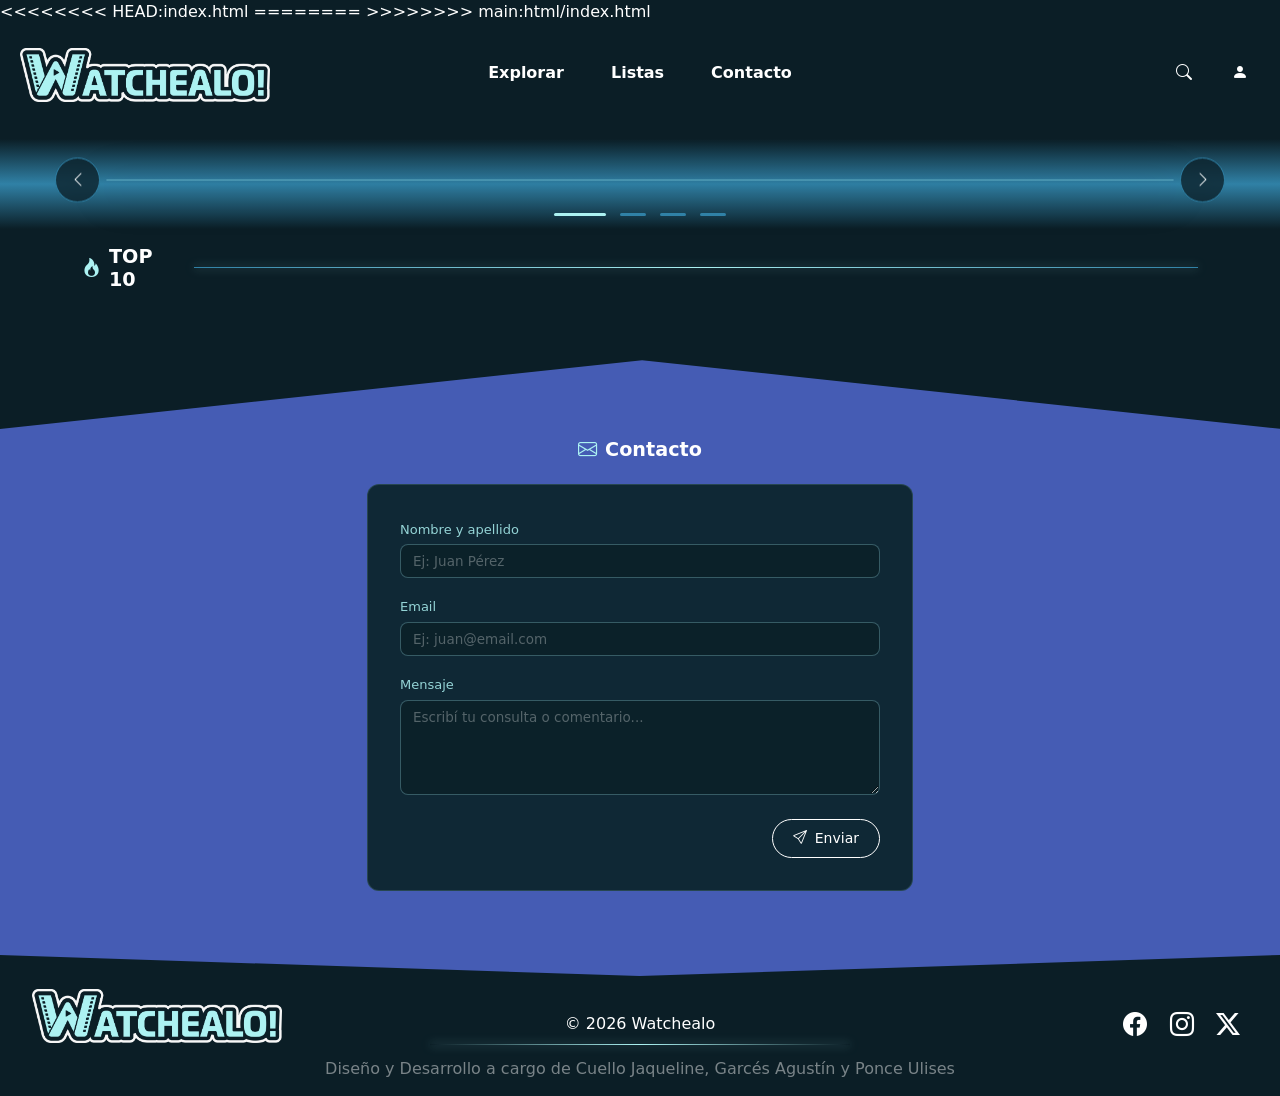
==== commit b24d30ef: "Merge branch 'main' into branch-Agus" ====
--- a/html/index.html
+++ b/html/index.html
@@ -6,6 +6,10 @@
     <link href="https://cdn.jsdelivr.net/npm/bootstrap@5.2.3/dist/css/bootstrap.min.css" rel="stylesheet" integrity="sha384-rbsA2VBKQhggwzxH7pPCaAqO46MgnOM80zW1RWuH61DGLwZJEdK2Kadq2F9CUG65" crossorigin="anonymous">
     <link rel="stylesheet" href="https://cdn.jsdelivr.net/npm/bootstrap-icons@1.13.1/font/bootstrap-icons.min.css">
     <link rel="stylesheet" href="../css/estilos.css">
+<<<<<<<< HEAD:index.html
+    <script src="https://www.google.com/recaptcha/api.js" async defer></script>
+    <title>Inicio</title>
+========
     <title>Watchealo! - Home</title>
 
     <!-- ICONOS TITLE-->
@@ -23,6 +27,7 @@
     <!-- Apple Touch Icon (iOS) -->
     <link rel="apple-touch-icon" sizes="128x128" href="../img/favicon_128x128.png">
 
+>>>>>>>> main:html/index.html
 </head>
 <body>
     <header class="sticky-top">
@@ -195,6 +200,7 @@
                                     </div>
 
                                     <div class="d-flex justify-content-end">
+                                        <div class="g-recaptcha" data-sitekey="TU_SITE_KEY_AQUI"></div>
                                         <button type="button" class="btn btn-enviar" id="boton-enviar-contacto">
                                             <i class="bi bi-send me-2"></i>Enviar
                                         </button>
--- a/css/estilos.css
+++ b/css/estilos.css
@@ -96,7 +96,6 @@
     background-color: transparent;
     color: white;
     border: 1px solid var(--TERCIARY) !important;
-    
 }
 
 .form-control:focus{
@@ -126,21 +125,7 @@
     font-size: var(--sizeNav);
 }
 
-.btn-nav{
-    color: var(--WHITE);
-    transition: color 0.3s ease;
-    font-size: var(--sizeNav);
-    font-weight: bold;   
-    border-radius: 10px;
-    width: 15vh;
-    text-align: center;
-    transition: all 0.3s ease;
-}
-
-.btn-nav:hover{
-    color: var(--SECONDARY);
-    text-shadow: 0 0 8px var(--SECONDARY);   
-}
+
 
 
 
@@ -170,9 +155,69 @@
     transform: scale(1.05) !important;
 }
 
+/* ==========================================================================
+   1. ESTILOS BASE GENERALES (Comunes para todos)
+   ========================================================================== */
+
+.btn-nav {
+    color: var(--WHITE);
+    transition: color 0.3s ease, text-shadow 0.3s ease;
+    font-size: var(--sizeNav);
+    font-weight: bold;   
+    border-radius: 10px;
+    text-align: center;
+    width: auto !important; 
+    padding: 6px 14px;
+}
+
+.btn-nav:hover {
+    color: var(--SECONDARY);
+    text-shadow: 0 0 8px var(--SECONDARY);   
+}
+
+.navbar-nav .nav-item {
+    margin: 0 !important;
+}
+
+
+/* ==========================================================================
+   2. SOLO PARA ESCRITORIO (Pantallas Grandes de 992px en adelante)
+   ========================================================================== */
+@media (min-width: 992px) {
+    .navbar .container-fluid {
+        position: relative; 
+    }
+
+    .navbar-collapse {
+        display: flex !important;
+        width: 100%;
+    }
+
+    /* Centrado absoluto REAL: Solo vive en computadoras */
+    .navbar-nav.links {
+        position: absolute !important;
+        left: 50% !important;
+        top: 50% !important;
+        transform: translate(-50%, -50%) !important; 
+        margin: 0 !important;
+        display: flex !important;
+        flex-direction: row !important;
+        gap: 15px;
+        z-index: 10;
+    }
+
+    .busquedaYusuario {
+        margin-left: auto !important; 
+        margin-right: 0 !important;
+    }
+}
+
+
+/* ==========================================================================
+   3. PARA TABLETS Y MÓVILES (Pantallas Menores a 991.98px)
+   ========================================================================== */
 @media (max-width: 991.98px) {
 
-    /* Contenedor principal: permite que el collapse baje a una nueva línea */
     .navbar .container-fluid {
         flex-wrap: wrap !important;
         padding-left: 8px !important;
@@ -180,7 +225,6 @@
         align-items: center !important;
     }
 
-    /* Logo y toggler ocupan la primera fila */
     .navbar-brand {
         flex-shrink: 1 !important;
     }
@@ -188,49 +232,42 @@
     .navbar-toggler {
         flex-shrink: 0 !important;
         margin-left: auto !important;
-    }
-
-    /* El collapse ocupa la segunda fila completa */
-    #navbarNav {
-        width: 100% !important;
-        flex-basis: 100% !important;
-    }
-
-    /* TODO ESTO ES PARA EL NAV (lo que ya tenías) */
+        background-color: transparent;
+        border: 1px solid var(--SECONDARY);
+    }
+
+    /* El colapso se vuelve un contenedor vertical normal */
     .navbar-collapse {
+        display: flex;
+        flex-direction: column !important;
         text-align: center;
         padding-top: 1rem;
-        display: flex;
-        flex-direction: column;
-        align-items: center;
-    }
-
-    .navbar-nav {
-        margin-bottom: 1.5rem;
+        width: 100% !important;
+    }
+
+    /* IMPORTANTE: Desactivamos el absoluto aquí devolviendo el flujo nativo */
+    .navbar-nav.links {
+        position: relative !important;
+        left: 0 !important;
+        top: 0 !important;
+        transform: none !important; /* Quitamos el translate que lo rompía en image_afe01a.png */
+        margin: 1rem auto 1.5rem auto !important;
+        flex-direction: row !important; /* Uno al lado del otro */
+        flex-wrap: nowrap !important;
+        justify-content: center !important;
+        width: 100% !important;
+        gap: 0 !important;
     }
 
     .navbar-nav .nav-item {
-        margin: 5px 10px;
+        margin: 0 8px !important; /* Espaciado entre botones en mobile */
     }
 
     .busquedaYusuario {
-        margin-bottom: 5px;
-        margin: auto;
+        margin: 0 auto 5px auto !important;
         flex-direction: row !important;
-        justify-content: center;
-        width: 100%;
-    }
-
-    .links {
-        display: flex;
-        flex-direction: row;
-        flex-wrap: wrap;
-        justify-content: center;
-    }
-
-    .navbar-toggler {
-        background-color: transparent;
-        border: 1px solid var(--SECONDARY);
+        justify-content: center !important;
+        width: 100% !important;
     }
 
     .icono-hamb {
@@ -253,47 +290,27 @@
     }
 }
 
-@media (max-width: 767px) {
-    .reseñas_perfil{
-        display: flex;
-        flex-direction: row;
-        
-    }
-
-    .reseña{
-        margin: 0% 10%;
-    }
-}
-
-@media (max-width: 576px) {
-    .navbar-brand img {
-        width: 160px !important;
-        transition: width 0.2s ease;
-    }
-
-    .navbar-expand-lg .container-fluid {
-        padding-left: 5px !important;
-        padding-right: 5px !important;
-    }
-}
-
+
+/* ==========================================================================
+   4. OPTIMIZACIÓN MÓVIL EXTREMA (Mobile M y S)
+   ========================================================================== */
 @media (max-width: 425px) {
-    .links, 
-    .navbar-nav {
-        flex-direction: row !important;
-        flex-wrap: nowrap !important;
-        justify-content: center !important;
-        width: 100% !important;
-    }
-
     .navbar-nav .nav-item {
         margin: 0 4px !important;
     }
 
     .btn-nav {
-        width: auto !important; 
         font-size: 0.85rem !important;
-        padding: 4px 8px !important;
+        padding: 4px 6px !important;
+    }
+}
+
+@media (max-width: 340px) {
+    .navbar-nav .nav-item {
+        margin: 0 2px !important;
+    }
+    .btn-nav {
+        font-size: 0.75rem !important;
     }
 }
 
@@ -879,7 +896,7 @@
     object-fit: cover;
     border: 2px solid var(--SECONDARY);
     display: block;
-    opacity: 25;
+    opacity: 1;
 }
 
 .banner-filtro{
@@ -922,7 +939,7 @@
 
 .perfil-header-row {
     display: flex;
-    align-items: center;
+    align-items: center !important;
     gap: 1rem;
     padding: 0 5%;
     position: absolute;
@@ -930,7 +947,7 @@
     left: 0;
     width: 100%;
     z-index: 1040;
-    transform: translateY(-50%);
+    transform: translateY(-30%);
 }
 
 .pfp-contenedor {
@@ -1126,7 +1143,7 @@
         padding: 5px 14px !important;
         /* Le damos un fondo oscuro semi-transparente para que contraste hermoso dentro del banner */
         background-color: rgba(15, 40, 53, 0.75) !important;
-        border: 1.5px solid var(--celeste) !important;
+        border: 1.5px solid var(--SECONDARY) !important;
     }
 
     /* 3. SIMPLIFICACIÓN DEL FLUJO: Como ya nada sobresale del banner, 
@@ -1201,6 +1218,104 @@
     }
 }
 
+/*------------------------------------------------ BOTÓN ELIMINAR FOTO PERFIL ------------------------------------------------*/
+
+.btn-eliminar-pfp {
+    position: absolute;
+    bottom: -14px;
+    right: -10px;
+    background-color: var(--PRIMARY);
+    border: 2px solid var(--CUATERNARY);
+    color: var(--CUATERNARY);
+    border-radius: 50%;
+    width: 32px;
+    height: 32px;
+    display: flex;
+    align-items: center;
+    justify-content: center;
+    cursor: pointer;
+    transition: all 0.3s ease;
+    z-index: 1051;
+    font-size: 0.75rem;
+}
+
+.btn-eliminar-pfp:hover {
+    background-color: var(--CUATERNARY);
+    color: white;
+    text-shadow: 0 0 8px var(--WHITE);
+    transform: scale(1.1);
+}
+
+/*------------------------------------------------ BOTÓN ELIMINAR BANNER ------------------------------------------------*/
+
+.btn-eliminar-banner {
+    position: absolute;
+    bottom: 15px;
+    right: 180px; /* deja espacio al btn-cambiar-banner que está a right:15px con ~140px de ancho */
+    background-color: var(--PRIMARY);
+    border: 2px solid var(--CUATERNARY);
+    color: var(--CUATERNARY);
+    border-radius: 50%;
+    width: 36px;
+    height: 36px;
+    display: flex;
+    align-items: center;
+    justify-content: center;
+    cursor: pointer;
+    transition: all 0.3s ease;
+    z-index: 1051;
+    font-size: 0.85rem;
+}
+
+.btn-eliminar-banner:hover {
+    background-color: var(--CUATERNARY);
+    color: white;
+    text-shadow: 0 0 8px var(--WHITE);
+    transform: scale(1.05);
+}
+
+@media (max-width: 768px) {
+    .btn-eliminar-banner {
+        width: 30px;
+        height: 30px;
+        bottom: 20px;
+    }
+
+    .btn-eliminar-pfp {
+        width: 30px;
+        height: 30px;
+        right: -20px;
+    }
+}
+
+/* Responsive: en mobile ambos botones se vuelven íconos circulares */
+@media (max-width: 576px) {
+    .btn-eliminar-banner {
+        bottom: 15px;
+        right: 60px; /* espacio desde el btn-cambiar-banner que en mobile es círculo de 40px a right:12px */
+        width: 40px;
+        height: 40px;
+        
+    }
+
+    .btn-eliminar-pfp {
+        width: 28px;
+        height: 28px;
+    }
+}
+
+@media (max-width: 425px) {
+    .btn-eliminar-banner {
+        right: 18px;
+        bottom: 60px;
+        width: 28px;
+        height: 28px;
+    }
+    .btn-eliminar-pfp {
+        right: -15px;
+    }
+}
+
 /*------------------------------------------------ BIOGRAFÍA ------------------------------------------------*/
 
 .bio-section-header {
@@ -1884,6 +1999,17 @@
     text-shadow: 0 0 8px var(--SECONDARY);
 }
 
+#contenido-sin-logear .posicion-password-relativa {
+    display: grid !important;
+    width: 100% !important;
+    margin-bottom: 1rem;
+}
+
+#contenido-sin-logear .posicion-password-relativa .form-control {
+    grid-area: 1 / 1 !important;
+    margin-bottom: 0 !important;
+}
+
 #input-fechaNac::-webkit-calendar-picker-indicator {
     /* Este filtro transforma el negro original exactamente en #acf2f2 */
     filter: invert(93%) sepia(21%) saturate(927%) hue-rotate(134deg) brightness(101%) contrast(93%);
@@ -1897,6 +2023,156 @@
 .terminos:hover{
     color: var(--SECONDARY);
     text-shadow: 0 0 10px var(--CYAN);
+}
+
+.posicion-password-relativa {
+    position: relative !important;
+    width: 100%;
+    display: grid;
+}
+
+.posicion-password-relativa .form-control {
+    padding-right: 45px !important;
+    grid-area: 1 / 1; /* ocupa toda la celda del grid */
+}
+
+.btn-toggle-pass {
+    position: absolute !important;
+    right: 12px !important;
+    top: 50% !important;
+    transform: translateY(-50%) !important;
+    height: auto !important;
+    width: auto !important;
+    padding: 0 !important;
+    margin: 0 !important;
+    line-height: 0 !important;
+    background: transparent !important;
+    border: none !important;
+    color: white !important;
+    z-index: 5;
+    transition: color 0.2s ease;
+}
+
+.btn-toggle-pass i {
+    display: inline-block !important;
+    line-height: 1 !important;
+    vertical-align: middle !important;
+    font-size: 1.1rem !important;
+}
+
+.btn-toggle-pass:hover {
+    color: var(--SECONDARY) !important;
+}
+
+.btn-toggle-pass:focus {
+    box-shadow: none !important;
+    outline: none !important;
+}
+
+/* ── INPUTS CON LABEL FLOTANTE (LOGIN) ── */
+
+.input-flotante {
+    position: relative;
+    width: 100%;
+}
+
+.input-flotante .input-fl {
+    width: 100%;
+    padding: 0.75rem 1rem !important;
+    background-color: rgba(255, 255, 255, 0.03) !important;
+    border: 1px solid var(--TERCIARY) !important;
+    border-radius: 8px !important;
+    color: white !important;
+    font-size: 1rem;
+    transition: border-color 0.3s ease, box-shadow 0.3s ease;
+    display: block;
+}
+
+.input-flotante .input-fl:focus {
+    border-color: var(--SECONDARY) !important;
+    box-shadow: 0 0 0 3px rgba(172, 242, 242, 0.12) !important;
+    background-color: rgba(172, 242, 242, 0.05) !important;
+    outline: none;
+}
+
+/* Label en reposo: centrado verticalmente dentro del input */
+.label-fl {
+    position: absolute;
+    top: 50%;
+    left: 15px;
+    transform: translateY(-50%);
+    color: rgba(255, 255, 255, 0.4);
+    font-size: 1rem;
+    pointer-events: none;
+    transition: all 0.3s ease;
+    background-color: transparent;
+    padding: 0 4px;
+    border-radius: 100px;
+}
+
+/* Label flotando sobre el borde superior */
+.input-flotante .input-fl:focus ~ .label-fl,
+.input-flotante .input-fl:not(:placeholder-shown) ~ .label-fl {
+    top: 0;
+    transform: translateY(-50%) scale(0.8);
+    color: var(--SECONDARY);
+    font-weight: bold;
+    letter-spacing: 0.05em;
+    /* Fondo que "corta" el borde del input y hace el efecto */
+    background-color: var(--TERCIARY);
+    padding: 0 6px;
+}
+
+/* Cuando está enfocado: color celeste del borde también */
+.input-flotante .input-fl:focus ~ .label-fl {
+    color: var(--SECONDARY);
+}
+
+/* Botón ojo dentro del .input-flotante */
+.input-flotante .btn-toggle-pass {
+    position: absolute !important;
+    right: 12px !important;
+    top: 50% !important;
+    transform: translateY(-50%) !important;
+    height: auto !important;
+    width: auto !important;
+    padding: 0 !important;
+    margin: 0 !important;
+    line-height: 0 !important;
+    background: transparent !important;
+    border: none !important;
+    color: white !important;
+    z-index: 5;
+}
+
+.input-flotante .btn-toggle-pass:hover {
+    color: var(--SECONDARY) !important;
+}
+
+/* Limpia el selector viejo que pisaba estos inputs */
+#contenido-sin-logear .input-flotante .input-fl {
+    margin-bottom: 0 !important;
+    width: 100% !important;
+    box-sizing: border-box !important;
+}
+
+/* Fuerza el color blanco al escribir sobre un campo autocompletado */
+.input-fl {
+    -webkit-text-fill-color: white !important;
+    caret-color: white !important;
+}
+
+.input-fl:-webkit-autofill,
+.input-fl:-webkit-autofill:hover,
+.input-fl:-webkit-autofill:focus,
+.input-fl:-webkit-autofill:active,
+.input-fl:focus:-webkit-autofill,
+.input-fl:active:-webkit-autofill {
+    -webkit-box-shadow: 0 0 0px 1000px #0b1e26 inset !important;
+    -webkit-text-fill-color: white !important;
+    caret-color: white !important;
+    border-color: var(--SECONDARY) !important;
+    transition: background-color 5000s ease-in-out 0s;
 }
 
 /*------------------------------------------------ RESPONSIVO PERFIL ------------------------------------------------*/
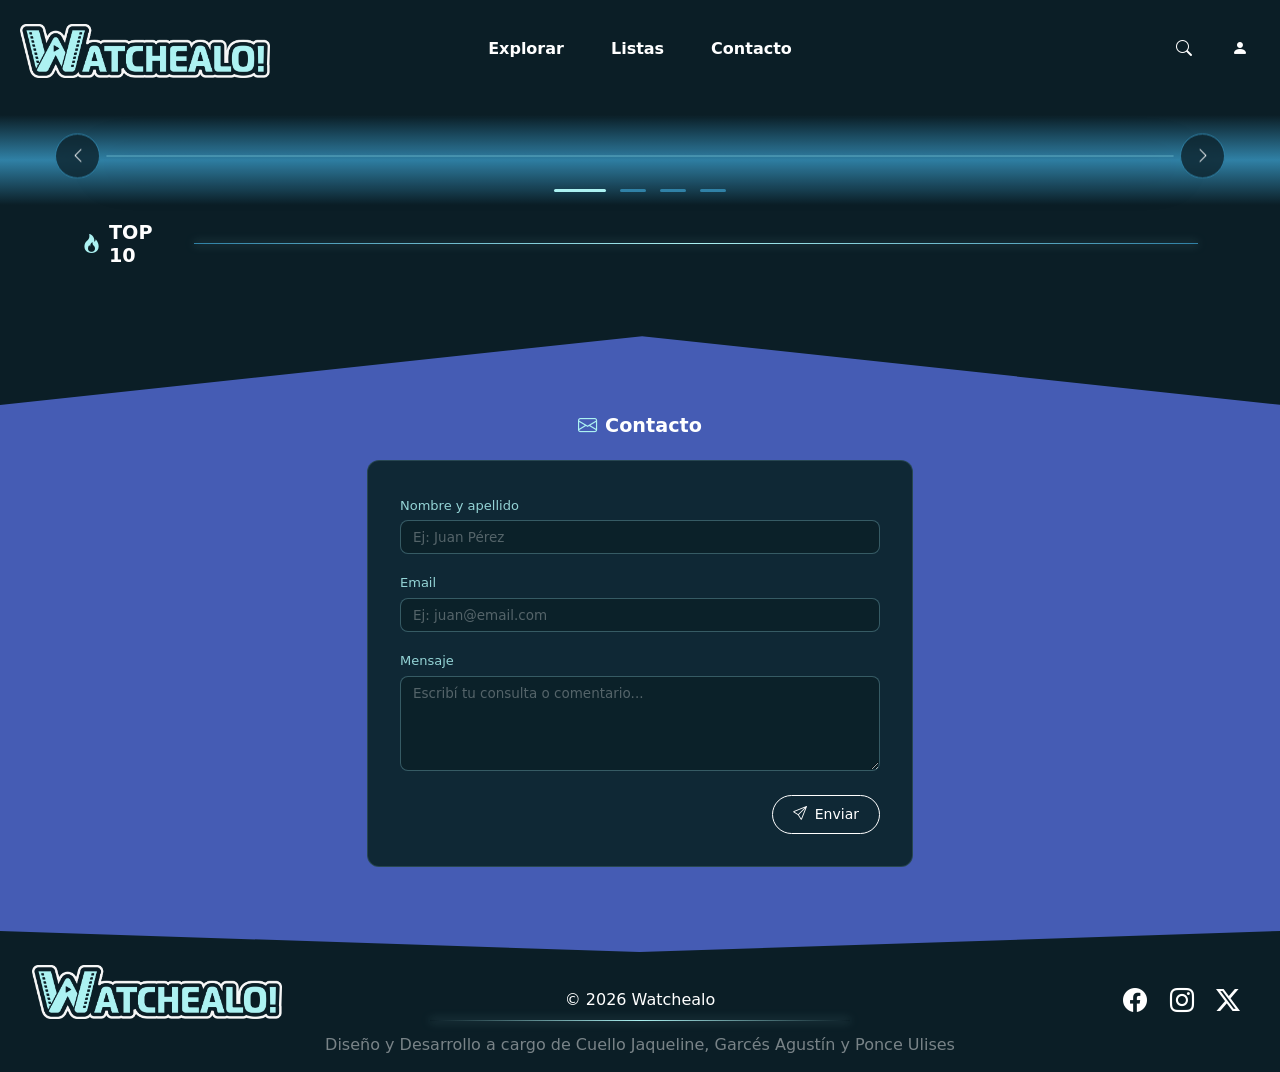
==== commit 0d468a9a: "AGREGADO DEL CAPTCHA A CONTACTO" ====
--- a/html/index.html
+++ b/html/index.html
@@ -6,10 +6,6 @@
     <link href="https://cdn.jsdelivr.net/npm/bootstrap@5.2.3/dist/css/bootstrap.min.css" rel="stylesheet" integrity="sha384-rbsA2VBKQhggwzxH7pPCaAqO46MgnOM80zW1RWuH61DGLwZJEdK2Kadq2F9CUG65" crossorigin="anonymous">
     <link rel="stylesheet" href="https://cdn.jsdelivr.net/npm/bootstrap-icons@1.13.1/font/bootstrap-icons.min.css">
     <link rel="stylesheet" href="../css/estilos.css">
-<<<<<<<< HEAD:index.html
-    <script src="https://www.google.com/recaptcha/api.js" async defer></script>
-    <title>Inicio</title>
-========
     <title>Watchealo! - Home</title>
 
     <!-- ICONOS TITLE-->
@@ -27,7 +23,7 @@
     <!-- Apple Touch Icon (iOS) -->
     <link rel="apple-touch-icon" sizes="128x128" href="../img/favicon_128x128.png">
 
->>>>>>>> main:html/index.html
+    <script src="https://www.google.com/recaptcha/api.js" async defer></script>
 </head>
 <body>
     <header class="sticky-top">
@@ -200,7 +196,7 @@
                                     </div>
 
                                     <div class="d-flex justify-content-end">
-                                        <div class="g-recaptcha" data-sitekey="TU_SITE_KEY_AQUI"></div>
+                                        <div class="g-recaptcha" data-sitekey="TU_SITE_KEY_AQUI" data-theme="dark"></div>
                                         <button type="button" class="btn btn-enviar" id="boton-enviar-contacto">
                                             <i class="bi bi-send me-2"></i>Enviar
                                         </button>
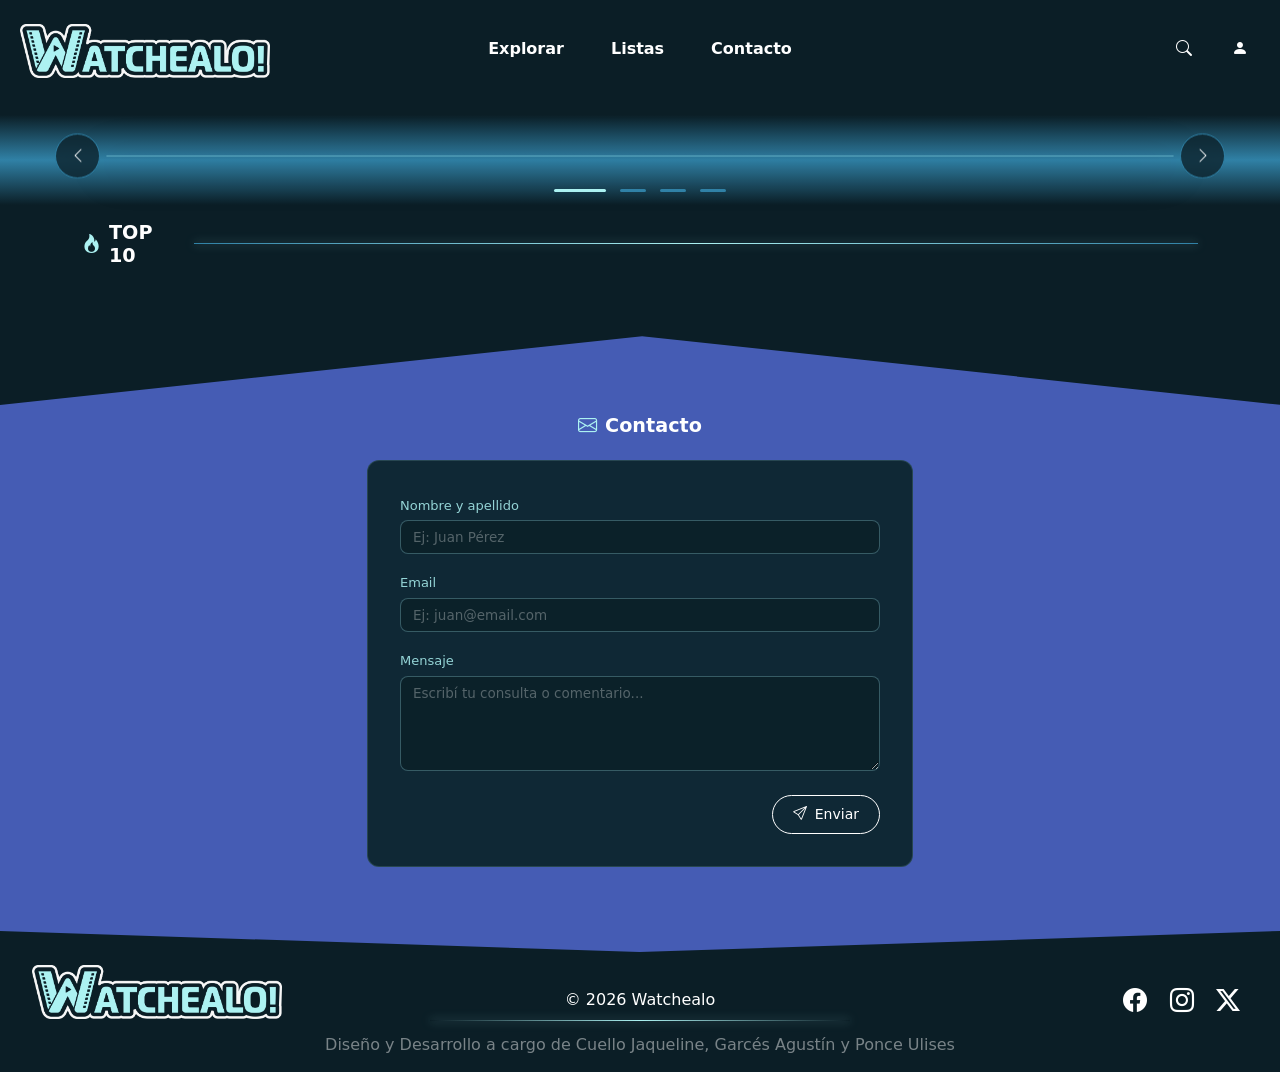
==== commit 93e94fdd: "Corrección botón enviar" ====
--- a/html/index.html
+++ b/html/index.html
@@ -196,7 +196,9 @@
                                     </div>
 
                                     <div class="d-flex justify-content-end">
-                                        <div class="g-recaptcha" data-sitekey="TU_SITE_KEY_AQUI" data-theme="dark"></div>
+                                        <div class="recaptcha-wrapper">
+                                            <div class="g-recaptcha" data-sitekey="TU_SITE_KEY_REAL_AQUI" data-theme="dark"></div>
+                                        </div>
                                         <button type="button" class="btn btn-enviar" id="boton-enviar-contacto">
                                             <i class="bi bi-send me-2"></i>Enviar
                                         </button>
--- a/css/estilos.css
+++ b/css/estilos.css
@@ -10,6 +10,17 @@
     --sizeNav: 1rem;
 }
 
+.popover {
+    --bs-popover-bg: var(--CARD);
+    --bs-popover-border-color: var(--SECONDARY);
+    --bs-popover-header-bg: var(--PRIMARY);
+    --bs-popover-header-color: var(--SECONDARY);
+    --bs-popover-body-color: white;
+    --bs-popover-body-padding-x: 0.9rem;
+    --bs-popover-body-padding-y: 0.5rem;
+    --bs-popover-arrow-height: 0.5rem;
+    border-radius: 10px;
+}
 
 body{
     background-color: var(--PRIMARY);
@@ -870,6 +881,49 @@
     flex-shrink: 0;
 }
 
+/*------------------------------------------------ CAPTCHA RESPONSIVE ------------------------------------------------*/
+
+.contacto-card .d-flex.justify-content-end {
+    align-items: center;
+    flex-wrap: wrap;
+    gap: 1rem;
+    justify-content: space-between !important;
+}
+
+.recaptcha-wrapper {
+    display: inline-block;
+    transform: scale(0.92);
+    transform-origin: left center;
+}
+
+@media (max-width: 480px) {
+    .contacto-card .d-flex.justify-content-end {
+        flex-direction: column;
+        align-items: center;
+        gap: 0.75rem;
+    }
+
+    .recaptcha-wrapper {
+        transform: scale(0.8);
+        transform-origin: top center;
+        width: 100%;
+        display: flex;
+        justify-content: center;
+    }
+
+    .contacto-card .btn-enviar {
+        width: 100%;
+        justify-content: center;
+        display: flex;
+    }
+}
+
+@media (max-width: 360px) {
+    .recaptcha-wrapper {
+        transform: scale(0.7);
+    }
+}
+
 /*------------------------------------------------ BANNER DE PERFIL ------------------------------------------------*/
 
 header + main > .container-fluid.px-0 {
@@ -897,6 +951,7 @@
     border: 2px solid var(--SECONDARY);
     display: block;
     opacity: 1;
+    transition: opacity 0.25s ease;
 }
 
 .banner-filtro{
@@ -964,6 +1019,7 @@
     background-color: white;
     border: 3px solid var(--SECONDARY);
     display: block;
+    transition: opacity 0.25s ease;
 }
 
 /* Botón cámara — centrado debajo de la foto */
@@ -1031,7 +1087,7 @@
     gap: 8px;
     transition: all 0.3s ease;
     cursor: pointer;
-    z-index: 10;
+    z-index: 1050;
 }
 
 .btn-cambiar-banner:hover {
@@ -1222,21 +1278,21 @@
 
 .btn-eliminar-pfp {
     position: absolute;
-    bottom: -14px;
-    right: -10px;
+    top: 0;
+    right: 0;
     background-color: var(--PRIMARY);
     border: 2px solid var(--CUATERNARY);
     color: var(--CUATERNARY);
     border-radius: 50%;
-    width: 32px;
-    height: 32px;
+    width: 28px;
+    height: 28px;
     display: flex;
     align-items: center;
     justify-content: center;
     cursor: pointer;
     transition: all 0.3s ease;
     z-index: 1051;
-    font-size: 0.75rem;
+    font-size: 0.7rem;
 }
 
 .btn-eliminar-pfp:hover {
@@ -1282,25 +1338,24 @@
     }
 
     .btn-eliminar-pfp {
-        width: 30px;
-        height: 30px;
-        right: -20px;
-    }
-}
-
-/* Responsive: en mobile ambos botones se vuelven íconos circulares */
+        width: 26px;
+        height: 26px;
+        font-size: 0.65rem;
+    }
+}
+
 @media (max-width: 576px) {
     .btn-eliminar-banner {
         bottom: 15px;
         right: 60px; /* espacio desde el btn-cambiar-banner que en mobile es círculo de 40px a right:12px */
         width: 40px;
         height: 40px;
-        
     }
 
     .btn-eliminar-pfp {
-        width: 28px;
-        height: 28px;
+        width: 24px;
+        height: 24px;
+        font-size: 0.6rem;
     }
 }
 
@@ -1311,8 +1366,11 @@
         width: 28px;
         height: 28px;
     }
+
     .btn-eliminar-pfp {
-        right: -15px;
+        width: 22px;
+        height: 22px;
+        font-size: 0.55rem;
     }
 }
 
@@ -3454,3 +3512,58 @@
 .btn-close-personalizado:hover {
     color: white; /* Color al pasar el mouse */
 }
+
+/*------------------------------------------------ POPOVERS PERSONALIZADOS ------------------------------------------------*/
+
+.popover {
+    background-color: var(--CARD);
+    border: 1px solid var(--SECONDARY);
+    border-radius: 10px;
+    box-shadow: 0 4px 18px rgba(0, 0, 0, 0.5);
+}
+
+.popover .popover-body {
+    color: white;
+    font-size: 0.85rem;
+    font-weight: 500;
+    padding: 0.5rem 0.9rem;
+    border-radius: 10px;
+}
+
+/* Si en algún momento usás popover-header */
+.popover .popover-header {
+    background-color: var(--PRIMARY);
+    color: var(--SECONDARY);
+    border-bottom: 1px solid var(--BORDER);
+    font-weight: 600;
+}
+
+/* Flechita: cada dirección tiene su propio pseudo-elemento ::before/::after */
+.popover .popover-arrow::before,
+.popover .popover-arrow::after {
+    border-color: transparent;
+}
+
+/* Top */
+.bs-popover-top > .popover-arrow::after,
+.bs-popover-auto[data-popper-placement^="top"] > .popover-arrow::after {
+    border-top-color: var(--CARD);
+}
+
+/* Bottom */
+.bs-popover-bottom > .popover-arrow::after,
+.bs-popover-auto[data-popper-placement^="bottom"] > .popover-arrow::after {
+    border-bottom-color: var(--CARD);
+}
+
+/* Left */
+.bs-popover-start > .popover-arrow::after,
+.bs-popover-auto[data-popper-placement^="left"] > .popover-arrow::after {
+    border-left-color: var(--CARD);
+}
+
+/* Right */
+.bs-popover-end > .popover-arrow::after,
+.bs-popover-auto[data-popper-placement^="right"] > .popover-arrow::after {
+    border-right-color: var(--CARD);
+}
